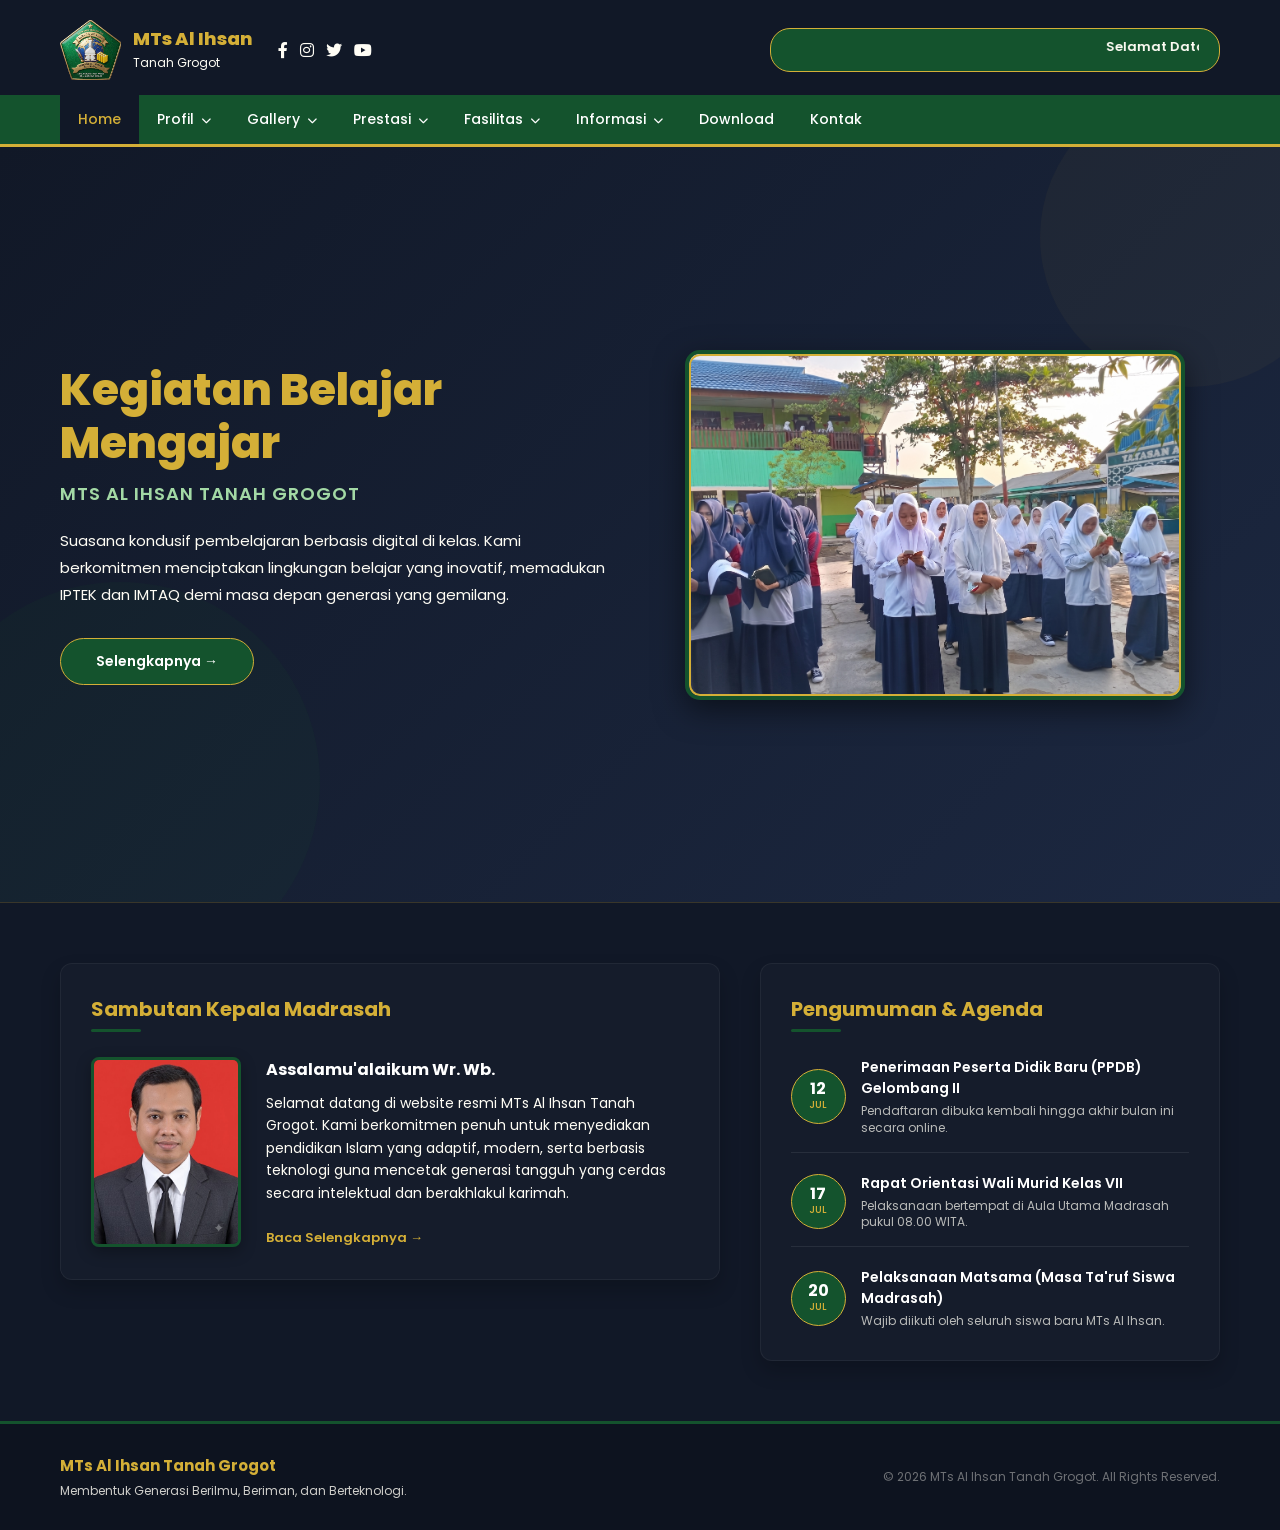
==== index.html @ 5bca53c9 "Add files via upload" ====
<!DOCTYPE html>
<html lang="id">
<head>
    <meta charset="UTF-8" />
    <meta name="viewport" content="width=device-width, initial-scale=1.0"/>
    <title>Website MTs Al Ihsan Tanah Grogot</title>
    <link rel="stylesheet" href="https://cdnjs.cloudflare.com/ajax/libs/font-awesome/6.0.0-beta3/css/all.min.css"/>
    <link href="https://fonts.googleapis.com/css2?family=Poppins:wght@400;500;600;700;800&display=swap" rel="stylesheet"/>
    <link rel="stylesheet" href="style.css">
</head>
<body>

    <nav class="navbar">
        <div class="navbar-top">
            <div class="navbar-left">
                <div class="logo-area">
                    <img src="logo.png" alt="Logo MTs Al Ihsan" class="logo-img">
                    <div class="logo-text">
                        <h2>MTs Al Ihsan<br/><span>Tanah Grogot</span></h2>
                    </div>
                </div>
                <div class="social-icons">
                    <a href="#"><i class="fab fa-facebook-f"></i></a>
                    <a href="#"><i class="fab fa-instagram"></i></a>
                    <a href="#"><i class="fab fa-twitter"></i></a>
                    <a href="#"><i class="fab fa-youtube"></i></a>
                </div>
            </div>

            <div class="running-text-container">
                <marquee scrollamount="5" behavior="scroll" direction="left">
                    Selamat Datang di Website Percobaan MTs. Al Ihsan Tanah Grogot
                </marquee>
            </div>
        </div>

        <ul class="navbar-menu">
            <li><a href="#" class="active">Home</a></li>
            <li class="dropdown">
                <a href="#">Profil <i class="fas fa-chevron-down text-xs"></i></a>
                <ul class="sub-menu">
                    <li><a href="#">Kepala Madrasah</a></li>
                    <li><a href="#">Tenaga Pendidik</a></li>
                </ul>
            </li>
            <li class="dropdown">
                <a href="#">Gallery <i class="fas fa-chevron-down text-xs"></i></a>
                <ul class="sub-menu">
                    <li><a href="#">Galeri Foto Kegiatan</a></li>
                    <li><a href="#">Galeri Video</a></li>
                </ul>
            </li>
            <li class="dropdown">
                <a href="#">Prestasi <i class="fas fa-chevron-down text-xs"></i></a>
                <ul class="sub-menu">
                    <li><a href="#">Prestasi MTs Al Ihsan</a></li>
                    <li><a href="#">Prestasi Guru MTs Al Ihsan</a></li>
                </ul>
            </li>
            <li class="dropdown">
                <a href="#">Fasilitas <i class="fas fa-chevron-down text-xs"></i></a>
                <ul class="sub-menu">
                    <li><a href="#">Sarana Infrastruktur</a></li>
                    <li><a href="#">Sarana Pembelajaran</a></li>
                </ul>
            </li>
            <li class="dropdown">
                <a href="#">Informasi <i class="fas fa-chevron-down text-xs"></i></a>
                <ul class="sub-menu">
                    <li><a href="#">Agenda</a></li>
                    <li><a href="#">Pengumuman</a></li>
                    <li><a href="#">Berita Madrasah</a></li>
                </ul>
            </li>
            <li><a href="#">Download</a></li>
            <li><a href="#">Kontak</a></li>
        </ul>
    </nav>

    <section class="hero">
        <div class="hero-content">
            <h1>Kegiatan Belajar Mengajar</h1>
            <p class="subtitle">MTs Al Ihsan Tanah Grogot</p>
            <p class="description">
                Suasana kondusif pembelajaran berbasis digital di kelas. Kami berkomitmen 
                menciptakan lingkungan belajar yang inovatif, memadukan IPTEK dan IMTAQ 
                demi masa depan generasi yang gemilang.
            </p>
            <a href="#" class="btn-more">Selengkapnya →</a>
        </div>
        
        <div class="hero-illustration">
            <div class="slider-frame">
                <img src="1.jpg" alt="Foto Kegiatan 1" class="hero-img">
            </div>
        </div>
    </section>

    <section class="main-content-wrapper">
        <div class="content-container">
            
            <div class="welcome-box">
                <h3 class="section-title">Sambutan Kepala Madrasah</h3>
                <div class="welcome-flex">
                    <div class="principal-photo-frame">
                        <img src="kepala-madrasah.jpg" alt="Foto Kepala Madrasah" class="principal-img">
                    </div>
                    <div class="welcome-text">
                        <h4>Assalamu'alaikum Wr. Wb.</h4>
                        <p>
                            Selamat datang di website resmi MTs Al Ihsan Tanah Grogot. 
                            Kami berkomitmen penuh untuk menyediakan pendidikan Islam yang adaptif, 
                            modern, serta berbasis teknologi guna mencetak generasi tangguh yang cerdas secara intelektual dan berakhlakul karimah.
                        </p>
                        <a href="#" class="btn-read-more">Baca Selengkapnya →</a>
                    </div>
                </div>
            </div>

            <div class="announcement-box">
                <h3 class="section-title">Pengumuman & Agenda</h3>
                <ul class="announcement-list">
                    <li>
                        <div class="date-badge">
                            <span class="day">12</span>
                            <span class="month">Jul</span>
                        </div>
                        <div class="announcement-info">
                            <a href="#">Penerimaan Peserta Didik Baru (PPDB) Gelombang II</a>
                            <p>Pendaftaran dibuka kembali hingga akhir bulan ini secara online.</p>
                        </div>
                    </li>
                    <li>
                        <div class="date-badge">
                            <span class="day">17</span>
                            <span class="month">Jul</span>
                        </div>
                        <div class="announcement-info">
                            <a href="#">Rapat Orientasi Wali Murid Kelas VII</a>
                            <p>Pelaksanaan bertempat di Aula Utama Madrasah pukul 08.00 WITA.</p>
                        </div>
                    </li>
                    <li>
                        <div class="date-badge">
                            <span class="day">20</span>
                            <span class="month">Jul</span>
                        </div>
                        <div class="announcement-info">
                            <a href="#">Pelaksanaan Matsama (Masa Ta'ruf Siswa Madrasah)</a>
                            <p>Wajib diikuti oleh seluruh siswa baru MTs Al Ihsan.</p>
                        </div>
                    </li>
                </ul>
            </div>

        </div>
    </section>

    <footer class="footer-section">
        <div class="footer-container">
            <div class="footer-info">
                <h4>MTs Al Ihsan Tanah Grogot</h4>
                <p>Membentuk Generasi Berilmu, Beriman, dan Berteknologi.</p>
            </div>
            <div class="footer-copy">
                <p>&copy; 2026 MTs Al Ihsan Tanah Grogot. All Rights Reserved.</p>
            </div>
        </div>
    </footer>

</body>
</html>
---- style.css ----
/* ========== RESET DASAR & PALET WARNA LAMA ========== */
* {
    margin: 0;
    padding: 0;
    box-sizing: border-box;
}

body {
    font-family: 'Poppins', sans-serif;
    background: #111827; /* Gelap utama halaman lama */
    color: #FFFDF5;      /* Warm Cream lama */
}

/* ========== NAVBAR / HEADER UTAMA ========== */
.navbar {
    background: #111827;
    padding: 20px 60px 0 60px;
    display: flex;
    flex-direction: column;
    gap: 15px;
    box-shadow: 0 4px 15px rgba(0,0,0,0.2);
    border-bottom: 3px solid #D4AF37; /* Aksen emas pembatas bawah header */
}

.navbar-top {
    display: flex;
    justify-content: space-between;
    align-items: center;
    width: 100%;
    flex-wrap: wrap;
    gap: 15px;
}

.navbar-left {
    display: flex;
    align-items: center;
    gap: 25px;
}

.logo-area {
    display: flex;
    align-items: center;
    gap: 12px;
}

.logo-img {
    height: 60px;
    width: auto;
}

.logo-text h2 {
    font-size: 18px;
    font-weight: 800;
    color: #D4AF37; /* Teks logo utama berwarna emas */
    line-height: 1.2;
}

.logo-text span {
    font-size: 12px;
    font-weight: 400;
    color: #FFFDF5;
}

.social-icons {
    display: flex;
    gap: 12px;
}

.social-icons a {
    color: #FFFDF5;
    font-size: 16px;
    transition: 0.3s ease;
}

.social-icons a:hover {
    color: #D4AF37;
}

/* ========== RUNNING TEXT ========== */
.running-text-container {
    background-color: #14532D; /* Latar belakang hijau */
    color: #FFFDF5;
    font-weight: 600;
    font-size: 13px;
    padding: 8px 20px;
    border-radius: 20px;
    border: 1px solid #D4AF37; /* Bingkai aksen emas */
    max-width: 450px;
    flex: 1;
    min-width: 280px;
}

/* ========== MENU UTAMA & DROPDOWN ========== */
.navbar-menu {
    display: flex;
    align-items: center;
    list-style: none;
    background-color: #14532D; /* Menu hijau tua dari style lama */
    margin: 0 -60px;
    padding: 0 60px;
}

.navbar-menu > li {
    position: relative;
}

.navbar-menu > li > a {
    display: block;
    padding: 14px 18px;
    text-decoration: none;
    color: #FFFFFF;
    font-weight: 500;
    font-size: 14px;
    transition: all 0.3s ease;
}

.navbar-menu > li > a:hover,
.navbar-menu > li > a.active {
    background-color: #111827; /* Hover berganti warna gelap */
    color: #D4AF37;            /* Teks menjadi emas */
}

/* Sub-Menu / Dropdown Sistem Hover */
.sub-menu {
    position: absolute;
    top: 100%;
    left: 0;
    width: 230px;
    background-color: #111827; /* Latar dropdown gelap */
    list-style: none;
    display: none;             /* Sembunyi awal */
    z-index: 999;
    box-shadow: 0 8px 16px rgba(0,0,0,0.5);
    border-top: 3px solid #D4AF37; /* Garis emas atas */
}

.sub-menu li a {
    display: block;
    padding: 12px 18px;
    color: #FFFDF5;
    text-decoration: none;
    font-size: 13px;
    border-bottom: 1px solid rgba(255, 253, 245, 0.05);
    transition: all 0.2s ease;
}

.sub-menu li a:hover {
    background-color: #14532D; /* Hijau saat ditunjuk */
    color: #FFFFFF;
    padding-left: 22px;        /* Efek geser kecil */
}

.dropdown:hover .sub-menu {
    display: block;
}

.text-xs {
    font-size: 10px;
    margin-left: 4px;
}

/* ========== HERO SECTION (GAYA BARU) ========== */
.hero {
    position: relative;
    background: linear-gradient(135deg, #111827 0%, #1c2841 100%);
    min-height: calc(100vh - 145px);
    display: flex;
    align-items: center;
    justify-content: space-between;
    padding: 40px 60px;
    overflow: hidden;
    gap: 40px;
}

.hero-content {
    max-width: 550px;
    z-index: 2;
}

.hero-content h1 {
    font-size: 44px;
    font-weight: 800;
    color: #D4AF37; /* Judul berita warna emas */
    line-height: 1.2;
    margin-bottom: 10px;
}

.hero-content .subtitle {
    font-size: 18px;
    font-weight: 600;
    color: #a3d9a5;
    margin-bottom: 20px;
    text-transform: uppercase;
    letter-spacing: 1px;
}

.hero-content .description {
    font-size: 15px;
    color: #FFFDF5;
    line-height: 1.8;
    margin-bottom: 30px;
}

/* Tombol Aksi */
.hero-content .btn-more {
    display: inline-block;
    background: #14532D; /* Tombol hijau */
    color: #fff;
    padding: 12px 35px;
    border-radius: 30px;
    text-decoration: none;
    font-weight: 600;
    font-size: 14px;
    border: 1px solid #D4AF37; /* Bingkai emas */
    transition: all 0.3s ease;
}

.hero-content .btn-more:hover {
    background: #D4AF37; /* Berubah jadi emas saat dihover */
    color: #111827;      /* Teks jadi gelap */
    transform: translateY(-2px);
}

/* Frame Foto Slider di Sebelah Kanan */
.hero-illustration {
    position: relative;
    z-index: 2;
    flex: 1;
    display: flex;
    justify-content: center;
}

.slider-frame {
    width: 100%;
    max-width: 500px;
    height: 350px;
    border-radius: 15px;
    overflow: hidden;
    border: 4px solid #14532D;
    box-shadow: 0 10px 30px rgba(0,0,0,0.5);
    position: relative;
}

.slider-frame::after {
    content: '';
    position: absolute;
    inset: 0;
    border: 2px solid #D4AF37;
    border-radius: 11px;
    pointer-events: none;
}

.hero-img {
    width: 100%;
    height: 100%;
    object-fit: cover;
}

/* Dekorasi Latar Belakang Lingkaran */
.hero::before {
    content: '';
    position: absolute;
    top: -60px;
    right: -60px;
    width: 300px;
    height: 300px;
    background: rgba(212, 175, 55, 0.04);
    border-radius: 50%;
}

.hero::after {
    content: '';
    position: absolute;
    bottom: -80px;
    left: -80px;
    width: 400px;
    height: 400px;
    background: rgba(20, 83, 45, 0.1);
    border-radius: 50%;
}

/* ========== SECTION KONTEN BAWAH ========== */
.main-content-wrapper {
    background-color: #111827;
    padding: 60px 60px;
    border-top: 1px solid rgba(212, 175, 55, 0.2);
}

.content-container {
    max-width: 1200px;
    margin: 0 auto;
    display: flex;
    gap: 40px;
    align-items: flex-start;
}

/* Pengaturan Box Utama */
.welcome-box, .announcement-box {
    background: rgba(255, 255, 255, 0.02);
    border: 1px solid rgba(255, 255, 255, 0.05);
    border-radius: 12px;
    padding: 30px;
    box-shadow: 0 10px 20px rgba(0, 0, 0, 0.2);
}

.welcome-box {
    flex: 3;
}

.announcement-box {
    flex: 2;
}

.section-title {
    font-size: 20px;
    font-weight: 700;
    color: #D4AF37;
    margin-bottom: 25px;
    position: relative;
    padding-bottom: 8px;
}

.section-title::after {
    content: '';
    position: absolute;
    bottom: 0;
    left: 0;
    width: 50px;
    height: 3px;
    background-color: #14532D;
    border-radius: 2px;
}

/* Tata Letak Sambutan */
.welcome-flex {
    display: flex;
    gap: 25px;
    align-items: flex-start;
}

.principal-photo-frame {
    width: 150px;
    height: 190px;
    border-radius: 8px;
    overflow: hidden;
    border: 3px solid #14532D;
    flex-shrink: 0;
    box-shadow: 0 5px 15px rgba(0,0,0,0.3);
}

.principal-img {
    width: 100%;
    height: 100%;
    object-fit: cover;
}

.welcome-text h4 {
    color: #FFFFFF;
    font-size: 16px;
    margin-bottom: 10px;
}

.welcome-text p {
    color: #FFFDF5;
    font-size: 14px;
    line-height: 1.6;
    margin-bottom: 20px;
}

.btn-read-more {
    display: inline-block;
    color: #D4AF37;
    text-decoration: none;
    font-size: 13px;
    font-weight: 600;
    transition: color 0.3s ease, transform 0.3s ease;
}

.btn-read-more:hover {
    color: #FFFFFF;
    transform: translateX(5px);
}

/* Tata Letak Pengumuman */
.announcement-list {
    list-style: none;
    display: flex;
    flex-direction: column;
    gap: 20px;
}

.announcement-list li {
    display: flex;
    gap: 15px;
    align-items: center;
    padding-bottom: 15px;
    border-bottom: 1px solid rgba(255, 253, 245, 0.08);
}

.announcement-list li:last-child {
    border-bottom: none;
    padding-bottom: 0;
}

/* Badge Tanggal */
.date-badge {
    background-color: #14532D;
    border: 1px solid #D4AF37;
    width: 55px;
    height: 55px;
    border-radius: 50%;
    display: flex;
    flex-direction: column;
    justify-content: center;
    align-items: center;
    flex-shrink: 0;
}

.date-badge .day {
    font-size: 16px;
    font-weight: 700;
    color: #FFFFFF;
    line-height: 1;
}

.date-badge .month {
    font-size: 10px;
    color: #D4AF37;
    text-transform: uppercase;
    font-weight: 500;
}

.announcement-info a {
    color: #FFFFFF;
    text-decoration: none;
    font-size: 14px;
    font-weight: 600;
    display: block;
    margin-bottom: 4px;
    transition: color 0.2s ease;
}

.announcement-info a:hover {
    color: #D4AF37;
}

.announcement-info p {
    color: rgba(255, 253, 245, 0.7);
    font-size: 12px;
    line-height: 1.4;
}

/* ========== FOOTER UTAMA ========== */
.footer-section {
    background-color: #0d131f;
    padding: 30px 60px;
    border-top: 3px solid #14532D;
}

.footer-container {
    max-width: 1200px;
    margin: 0 auto;
    display: flex;
    justify-content: space-between;
    align-items: center;
    flex-wrap: wrap;
    gap: 20px;
}

.footer-info h4 {
    color: #D4AF37;
    font-size: 15px;
    margin-bottom: 5px;
}

.footer-info p {
    color: #FFFDF5;
    font-size: 12px;
    opacity: 0.8;
}

.footer-copy p {
    color: rgba(255, 253, 245, 0.4);
    font-size: 12px;
}

/* ========== RESPONSIVE (MOBILE FRIENDLY) ========== */
@media (max-width: 1024px) {
    .navbar {
        padding: 20px 30px 0 30px;
    }
    .navbar-menu {
        margin: 0 -30px;
        padding: 0 30px;
    }
    .hero {
        padding: 40px 30px;
        flex-direction: column;
        text-align: center;
        gap: 30px;
    }
    .hero-content {
        max-width: 100%;
    }
    .hero-content h1 {
        font-size: 34px;
    }
    .slider-frame {
        max-width: 100%;
        height: 300px;
    }
}

@media (max-width: 992px) {
    .content-container {
        flex-direction: column;
    }
    .welcome-box, .announcement-box {
        width: 100%;
    }
}

@media (max-width: 768px) {
    .navbar-top {
        flex-direction: column;
        align-items: flex-start;
    }
    .navbar-left {
        width: 100%;
        justify-content: space-between;
    }
    .running-text-container {
        max-width: 100%;
        width: 100%;
    }
    .navbar-menu {
        flex-wrap: wrap;
        justify-content: center;
        padding: 10px;
    }
    .navbar-menu > li > a {
        padding: 8px 12px;
        font-size: 13px;
    }
    .sub-menu {
        position: static;
        width: 100%;
        box-shadow: none;
    }
    .hero-content h1 {
        font-size: 28px;
    }
}

@media (max-width: 600px) {
    .main-content-wrapper {
        padding: 40px 20px;
    }
    .welcome-flex {
        flex-direction: column;
        align-items: center;
        text-align: center;
    }
    .section-title::after {
        left: 50%;
        transform: translateX(-50%);
    }
    .footer-section {
        padding: 30px 20px;
        text-align: center;
    }
    .footer-container {
        flex-direction: column;
        gap: 15px;
    }
}
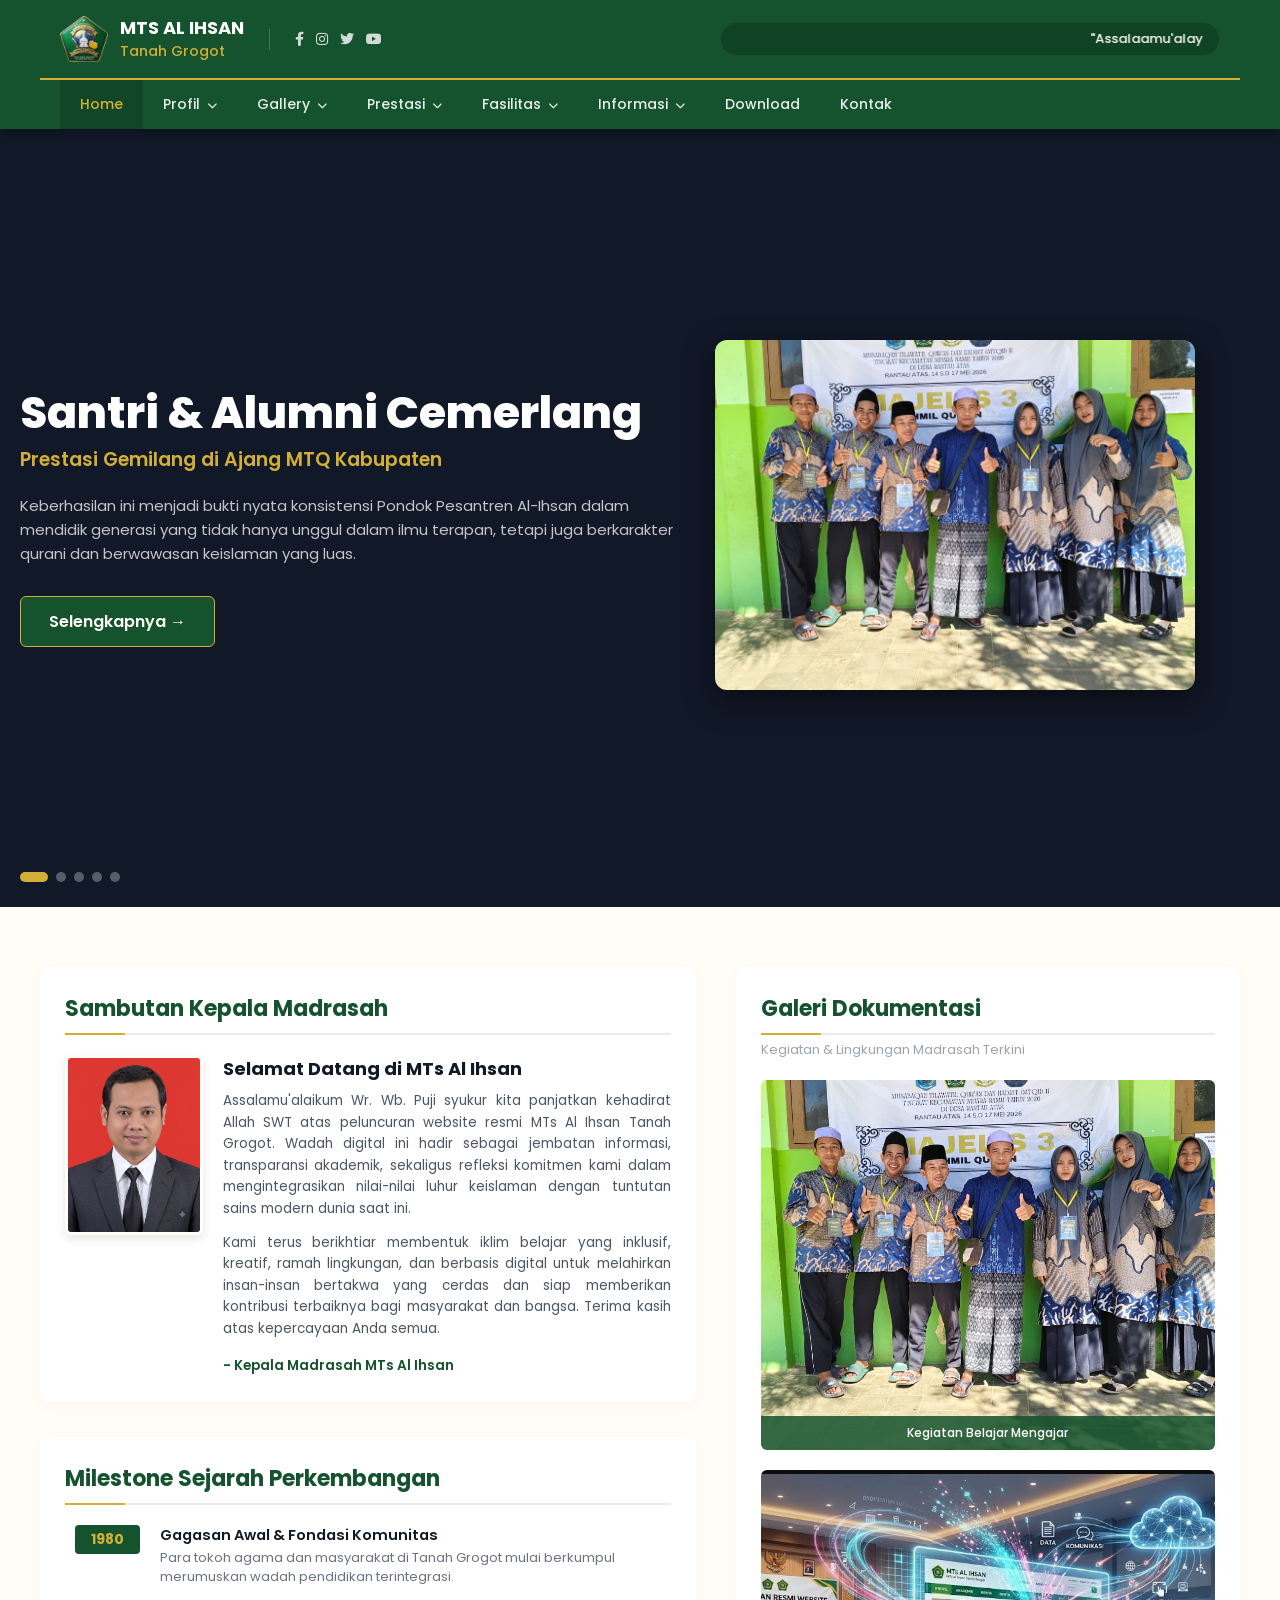
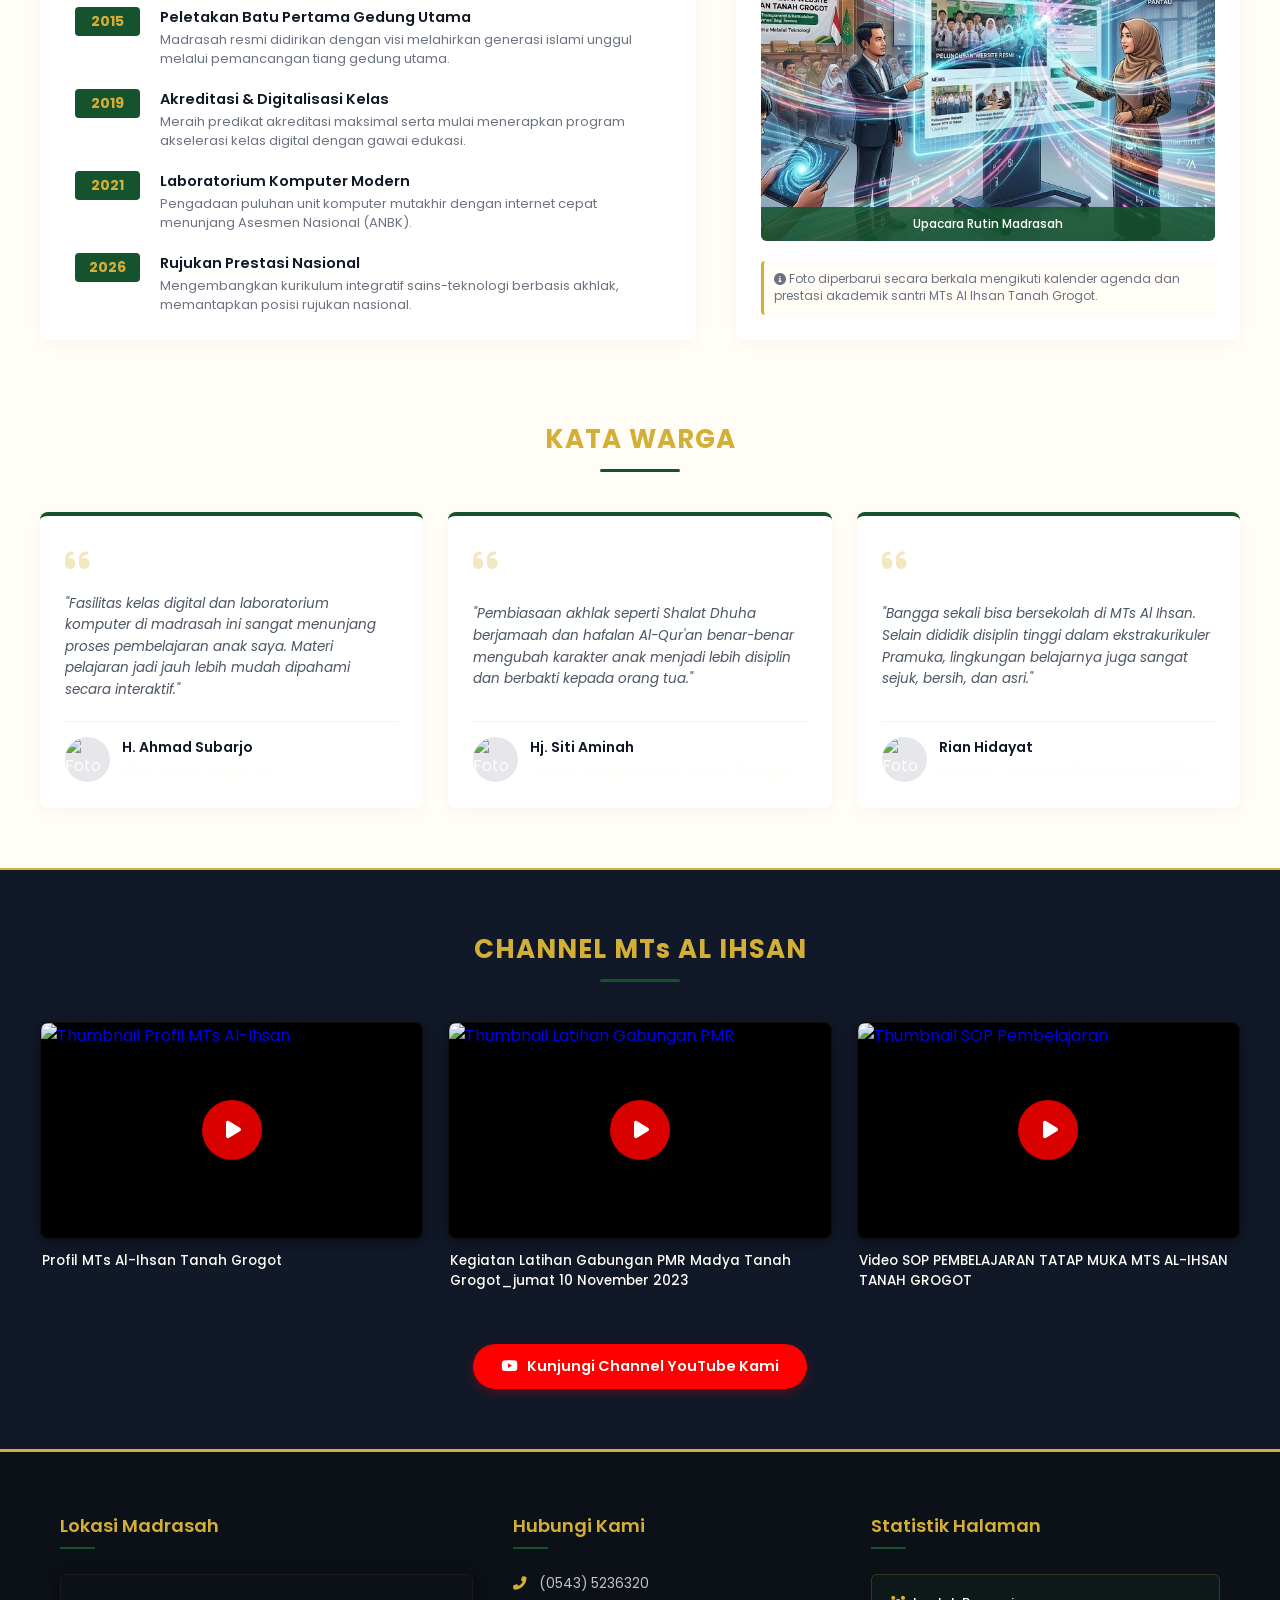
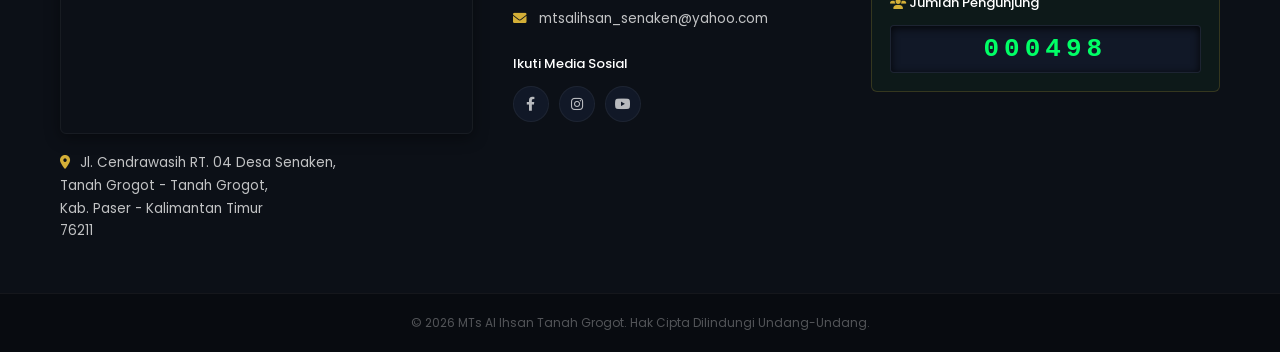
==== commit ea1adc89: "Add files via upload" ====
--- a/index.html
+++ b/index.html
@@ -29,7 +29,7 @@
 
             <div class="running-text-container">
                 <marquee scrollamount="5" behavior="scroll" direction="left">
-                    Selamat Datang di Website Percobaan MTs. Al Ihsan Tanah Grogot
+                    "Assalaamu'alaykum warahmatullaahi wabarakaatuh. Selamat datang di platform digital resmi MTs Al Ihsan Tanah Grogot. Mengusung kebersahajaan yang dinamis, kami berkomitmen menghadirkan keterbukaan informasi dan layanan pendidikan yang bermutu demi melahirkan generasi unggul yang berakhlak mulia."
                 </marquee>
             </div>
         </div>
@@ -39,8 +39,9 @@
             <li class="dropdown">
                 <a href="#">Profil <i class="fas fa-chevron-down text-xs"></i></a>
                 <ul class="sub-menu">
-                    <li><a href="#">Kepala Madrasah</a></li>
-                    <li><a href="#">Tenaga Pendidik</a></li>
+                    <li><a href="#">Profil Sekolah</a></li>
+                   <li><a href="profil-guru.html">Profil Kepala Sekolah dan Guru</a></li>
+                    <li><a href="#">Profil Tenaga Kependidikan</a></li>
                 </ul>
             </li>
             <li class="dropdown">
@@ -77,96 +78,408 @@
         </ul>
     </nav>
 
-    <section class="hero">
-        <div class="hero-content">
-            <h1>Kegiatan Belajar Mengajar</h1>
-            <p class="subtitle">MTs Al Ihsan Tanah Grogot</p>
-            <p class="description">
-                Suasana kondusif pembelajaran berbasis digital di kelas. Kami berkomitmen 
-                menciptakan lingkungan belajar yang inovatif, memadukan IPTEK dan IMTAQ 
-                demi masa depan generasi yang gemilang.
-            </p>
-            <a href="#" class="btn-more">Selengkapnya →</a>
-        </div>
-        
-        <div class="hero-illustration">
-            <div class="slider-frame">
-                <img src="1.jpg" alt="Foto Kegiatan 1" class="hero-img">
-            </div>
+    <section class="hero-slider-container">
+        <div class="slider-wrapper" id="sliderWrapper">
+            
+            <div class="slide-item">
+                <div class="hero-content">
+                    <h1>Santri & Alumni Cemerlang</h1>
+                    <p class="subtitle">Prestasi Gemilang di Ajang MTQ Kabupaten</p>
+                    <p class="description">
+                        Keberhasilan ini menjadi bukti nyata konsistensi Pondok Pesantren Al-Ihsan dalam mendidik generasi yang tidak hanya unggul dalam ilmu terapan, tetapi juga berkarakter qurani dan berwawasan keislaman yang luas.
+                    </p>
+                    <a href="news-mtq.html" class="btn-more">Selengkapnya →</a>
+                </div>
+                <div class="hero-illustration">
+                    <img src="1.jpg" alt="Kegiatan Belajar Mengajar" class="hero-img">
+                </div>
+            </div>
+
+            <div class="slide-item">
+                <div class="hero-content">
+                    <h1>Upacara Bendera Senin</h1>
+                    <p class="subtitle">MTs Al Ihsan Tanah Grogot</p>
+                    <p class="description">
+                        Menanamkan rasa nasionalisme, kedisiplinan, dan cinta tanah air sejak dini. Kegiatan rutin mingguan sebagai sarana pembentukan karakter dan integritas siswa MTs Al Ihsan.
+                    </p>
+                    <a href="#" class="btn-more">Selengkapnya →</a>
+                </div>
+                <div class="hero-illustration">
+                    <img src="2.jpg" alt="Upacara Bendera Senin" class="hero-img">
+                </div>
+            </div>
+
+            <div class="slide-item">
+                <div class="hero-content">
+                    <h1>Pembiasaan Karakter Islami</h1>
+                    <p class="subtitle">MTs Al Ihsan Tanah Grogot</p>
+                    <p class="description">
+                        Rutinitas salat dhuha berjamaah, pembacaan Asmaul Husna, dan setoran hafalan Al-Qur'an sebagai pilar utama pembentukan akhlak karimah seluruh santri madrasah.
+                    </p>
+                    <a href="#" class="btn-more">Selengkapnya →</a>
+                </div>
+                <div class="hero-illustration">
+                    <img src="3.jpg" alt="Pembiasaan Karakter Islami" class="hero-img">
+                </div>
+            </div>
+
+            <div class="slide-item">
+                <div class="hero-content">
+                    <h1>Ekstrakurikuler Pramuka</h1>
+                    <p class="subtitle">MTs Al Ihsan Tanah Grogot</p>
+                    <p class="description">
+                        Mengembangkan jiwa kepemimpinan, kemandirian, ketangkasan, dan kerja sama tim melalui gerakan kepramukaan yang aktif, kreatif, dan berprestasi di tingkat daerah.
+                    </p>
+                    <a href="#" class="btn-more">Selengkapnya →</a>
+                </div>
+                <div class="hero-illustration">
+                    <img src="4.jpg" alt="Ekstrakurikuler Pramuka" class="hero-img">
+                </div>
+            </div>
+
+            <div class="slide-item">
+                <div class="hero-content">
+                    <h1>Laboratorium Komputer</h1>
+                    <p class="subtitle">MTs Al Ihsan Tanah Grogot</p>
+                    <p class="description">
+                        Fasilitas modern unit komputer mutakhir dengan akses internet cepat guna menunjang kelancaran pelaksanaan ANBK serta pembelajaran literasi digital siswa.
+                    </p>
+                    <a href="#" class="btn-more">Selengkapnya →</a>
+                </div>
+                <div class="hero-illustration">
+                    <img src="5.jpg" alt="Laboratorium Komputer" class="hero-img">
+                </div>
+            </div>
+
+        </div>
+
+        <div class="slider-dots">
+            <div class="dot active"></div>
+            <div class="dot"></div>
+            <div class="dot"></div>
+            <div class="dot"></div>
+            <div class="dot"></div>
         </div>
     </section>
 
-    <section class="main-content-wrapper">
-        <div class="content-container">
-            
-            <div class="welcome-box">
-                <h3 class="section-title">Sambutan Kepala Madrasah</h3>
-                <div class="welcome-flex">
-                    <div class="principal-photo-frame">
-                        <img src="kepala-madrasah.jpg" alt="Foto Kepala Madrasah" class="principal-img">
-                    </div>
-                    <div class="welcome-text">
-                        <h4>Assalamu'alaikum Wr. Wb.</h4>
-                        <p>
-                            Selamat datang di website resmi MTs Al Ihsan Tanah Grogot. 
-                            Kami berkomitmen penuh untuk menyediakan pendidikan Islam yang adaptif, 
-                            modern, serta berbasis teknologi guna mencetak generasi tangguh yang cerdas secara intelektual dan berakhlakul karimah.
-                        </p>
-                        <a href="#" class="btn-read-more">Baca Selengkapnya →</a>
-                    </div>
-                </div>
-            </div>
-
-            <div class="announcement-box">
-                <h3 class="section-title">Pengumuman & Agenda</h3>
-                <ul class="announcement-list">
-                    <li>
-                        <div class="date-badge">
-                            <span class="day">12</span>
-                            <span class="month">Jul</span>
-                        </div>
-                        <div class="announcement-info">
-                            <a href="#">Penerimaan Peserta Didik Baru (PPDB) Gelombang II</a>
-                            <p>Pendaftaran dibuka kembali hingga akhir bulan ini secara online.</p>
-                        </div>
-                    </li>
-                    <li>
-                        <div class="date-badge">
-                            <span class="day">17</span>
-                            <span class="month">Jul</span>
-                        </div>
-                        <div class="announcement-info">
-                            <a href="#">Rapat Orientasi Wali Murid Kelas VII</a>
-                            <p>Pelaksanaan bertempat di Aula Utama Madrasah pukul 08.00 WITA.</p>
-                        </div>
-                    </li>
-                    <li>
-                        <div class="date-badge">
-                            <span class="day">20</span>
-                            <span class="month">Jul</span>
-                        </div>
-                        <div class="announcement-info">
-                            <a href="#">Pelaksanaan Matsama (Masa Ta'ruf Siswa Madrasah)</a>
-                            <p>Wajib diikuti oleh seluruh siswa baru MTs Al Ihsan.</p>
-                        </div>
-                    </li>
-                </ul>
+    <section class="main-content-section">
+        <div class="section-container">
+            
+            <div class="column-left-wrapper">
+                
+                <div class="welcome-box-container">
+                    <h2 class="content-title">Sambutan Kepala Madrasah</h2>
+                    <div class="welcome-flex">
+                        <img src="kepala-madrasah.jpg" alt="Foto Kepala Madrasah" class="welcome-avatar">
+                        <div class="welcome-body-text">
+                            <h3>Selamat Datang di MTs Al Ihsan</h3>
+                            <p>
+                                Assalamu'alaikum Wr. Wb. Puji syukur kita panjatkan kehadirat Allah SWT atas peluncuran website resmi MTs Al Ihsan Tanah Grogot. Wadah digital ini hadir sebagai jembatan informasi, transparansi akademik, sekaligus refleksi komitmen kami dalam mengintegrasikan nilai-nilai luhur keislaman dengan tuntutan sains modern dunia saat ini.
+                            </p>
+                            <p>
+                                Kami terus berikhtiar membentuk iklim belajar yang inklusif, kreatif, ramah lingkungan, dan berbasis digital untuk melahirkan insan-insan bertakwa yang cerdas dan siap memberikan kontribusi terbaiknya bagi masyarakat dan bangsa. Terima kasih atas kepercayaan Anda semua.
+                            </p>
+                            <span class="signature">- Kepala Madrasah MTs Al Ihsan</span>
+                        </div>
+                    </div>
+                </div>
+
+                <div class="milestone-box-container">
+                    <h2 class="content-title">Milestone Sejarah Perkembangan</h2>
+                    <div class="milestone-timeline">
+                        
+                        <div class="milestone-item">
+                            <div class="milestone-year">1980</div>
+                            <div class="milestone-desc">
+                                <h4>Gagasan Awal & Fondasi Komunitas</h4>
+                                <p>Para tokoh agama dan masyarakat di Tanah Grogot mulai berkumpul merumuskan wadah pendidikan terintegrasi.</p>
+                            </div>
+                        </div>
+
+                        <div class="milestone-item">
+                            <div class="milestone-year">2015</div>
+                            <div class="milestone-desc">
+                                <h4>Peletakan Batu Pertama Gedung Utama</h4>
+                                <p>Madrasah resmi didirikan dengan visi melahirkan generasi islami unggul melalui pemancangan tiang gedung utama.</p>
+                            </div>
+                        </div>
+
+                        <div class="milestone-item">
+                            <div class="milestone-year">2019</div>
+                            <div class="milestone-desc">
+                                <h4>Akreditasi & Digitalisasi Kelas</h4>
+                                <p>Meraih predikat akreditasi maksimal serta mulai menerapkan program akselerasi kelas digital dengan gawai edukasi.</p>
+                            </div>
+                        </div>
+
+                        <div class="milestone-item">
+                            <div class="milestone-year">2021</div>
+                            <div class="milestone-desc">
+                                <h4>Laboratorium Komputer Modern</h4>
+                                <p>Pengadaan puluhan unit komputer mutakhir dengan internet cepat menunjang Asesmen Nasional (ANBK).</p>
+                            </div>
+                        </div>
+
+                        <div class="milestone-item">
+                            <div class="milestone-year">2026</div>
+                            <div class="milestone-desc">
+                                <h4>Rujukan Prestasi Nasional</h4>
+                                <p>Mengembangkan kurikulum integratif sains-teknologi berbasis akhlak, memantapkan posisi rujukan nasional.</p>
+                            </div>
+                        </div>
+
+                    </div>
+                </div>
+
+            </div>
+
+            <div class="column-right-wrapper">
+                <div class="gallery-box-container">
+                    <h2 class="content-title">Galeri Dokumentasi</h2>
+                    <p class="gallery-subtitle">Kegiatan & Lingkungan Madrasah Terkini</p>
+                    
+                    <div class="gallery-photo-grid">
+                        <div class="gallery-card">
+                            <img src="1.jpg" alt="Dokumentasi Kegiatan Siswa 1">
+                            <div class="gallery-caption">Kegiatan Belajar Mengajar</div>
+                        </div>
+                        <div class="gallery-card">
+                            <img src="2.jpg" alt="Dokumentasi Kegiatan Siswa 2">
+                            <div class="gallery-caption">Upacara Rutin Madrasah</div>
+                        </div>
+                    </div>
+
+                    <div class="gallery-info-text">
+                        <p><i class="fas fa-info-circle"></i> Foto diperbarui secara berkala mengikuti kalender agenda dan prestasi akademik santri MTs Al Ihsan Tanah Grogot.</p>
+                    </div>
+                </div>
             </div>
 
         </div>
     </section>
 
-    <footer class="footer-section">
-        <div class="footer-container">
-            <div class="footer-info">
-                <h4>MTs Al Ihsan Tanah Grogot</h4>
-                <p>Membentuk Generasi Berilmu, Beriman, dan Berteknologi.</p>
-            </div>
-            <div class="footer-copy">
-                <p>&copy; 2026 MTs Al Ihsan Tanah Grogot. All Rights Reserved.</p>
+    <section class="kata-warga-section">
+        <div class="kata-warga-container">
+            <h2 class="warga-title">KATA WARGA</h2>
+            
+            <div class="warga-grid">
+                <div class="warga-card">
+                    <div class="quote-icon"><i class="fas fa-quote-left"></i></div>
+                    <p class="warga-text">
+                        "Fasilitas kelas digital dan laboratorium komputer di madrasah ini sangat menunjang proses pembelajaran anak saya. Materi pelajaran jadi jauh lebih mudah dipahami secara interaktif."
+                    </p>
+                    <div class="warga-profile">
+                        <img src="user1.jpg" alt="Foto Wali Murid" class="warga-avatar-img">
+                        <div class="warga-info-meta">
+                            <h4>H. Ahmad Subarjo</h4>
+                            <span>Wali Murid Kelas VIII</span>
+                        </div>
+                    </div>
+                </div>
+
+                <div class="warga-card">
+                    <div class="quote-icon"><i class="fas fa-quote-left"></i></div>
+                    <p class="warga-text">
+                        "Pembiasaan akhlak seperti Shalat Dhuha berjamaah dan hafalan Al-Qur'an benar-benar mengubah karakter anak menjadi lebih disiplin dan berbakti kepada orang tua."
+                    </p>
+                    <div class="warga-profile">
+                        <img src="user2.jpg" alt="Foto Tokoh Masyarakat" class="warga-avatar-img">
+                        <div class="warga-info-meta">
+                            <h4>Hj. Siti Aminah</h4>
+                            <span>Tokoh Masyarakat Tanah Grogot</span>
+                        </div>
+                    </div>
+                </div>
+
+                <div class="warga-card">
+                    <div class="quote-icon"><i class="fas fa-quote-left"></i></div>
+                    <p class="warga-text">
+                        "Bangga sekali bisa bersekolah di MTs Al Ihsan. Selain dididik disiplin tinggi dalam ekstrakurikuler Pramuka, lingkungan belajarnya juga sangat sejuk, bersih, dan asri."
+                    </p>
+                    <div class="warga-profile">
+                        <img src="user3.jpg" alt="Foto Alumni" class="warga-avatar-img">
+                        <div class="warga-info-meta">
+                            <h4>Rian Hidayat</h4>
+                            <span>Alumni / Ketua OSIS Periode 2024</span>
+                        </div>
+                    </div>
+                </div>
+            </div>
+        </div>
+    </section>
+
+    <section class="youtube-section">
+        <div class="youtube-container">
+            <h2 class="youtube-title">CHANNEL MTs AL IHSAN</h2>
+            
+            <div class="video-row-3col">
+                
+                <div class="video-card">
+                    <a href="https://www.youtube.com/watch?v=JT0IigsUU_0" target="_blank" class="video-thumbnail-wrapper">
+                        <img src="thumbnail1.jpg" alt="Thumbnail Profil MTs Al-Ihsan" class="video-thumb-img">
+                        <div class="play-overlay-btn"><i class="fas fa-play"></i></div>
+                    </a>
+                    <div class="video-info">
+                        <h3>Profil MTs Al-Ihsan Tanah Grogot</h3>
+                    </div>
+                </div>
+
+                <div class="video-card">
+                    <a href="https://www.youtube.com/watch?v=P1K-mRsX484" target="_blank" class="video-thumbnail-wrapper">
+                        <img src="thumbnail2.jpg" alt="Thumbnail Latihan Gabungan PMR" class="video-thumb-img">
+                        <div class="play-overlay-btn"><i class="fas fa-play"></i></div>
+                    </a>
+                    <div class="video-info">
+                        <h3>Kegiatan Latihan Gabungan PMR Madya Tanah Grogot_jumat 10 November 2023</h3>
+                    </div>
+                </div>
+
+                <div class="video-card">
+                    <a href="https://www.youtube.com/watch?v=JT0IigsUU_0" target="_blank" class="video-thumbnail-wrapper">
+                        <img src="thumbnail3.jpg" alt="Thumbnail SOP Pembelajaran" class="video-thumb-img">
+                        <div class="play-overlay-btn"><i class="fas fa-play"></i></div>
+                    </a>
+                    <div class="video-info">
+                        <h3>Video SOP PEMBELAJARAN TATAP MUKA MTS AL-IHSAN TANAH GROGOT</h3>
+                    </div>
+                </div>
+
+            </div>
+
+            <div class="youtube-btn-container">
+                <a href="https://www.youtube.com/@mtsal-ihsantanahgrogot" target="_blank" class="btn-youtube">
+                    <i class="fab fa-youtube"></i> Kunjungi Channel YouTube Kami
+                </a>
+            </div>
+        </div>
+    </section>
+
+    <footer class="main-footer">
+        <div class="footer-top-container">
+            
+            <div class="footer-column column-address">
+                <h3>Lokasi Madrasah</h3>
+                
+                <div class="google-map-wrapper">
+                    <iframe src="https://www.google.com/maps/embed?pb=!1m18!1m12!1m3!1d3988.9220964175654!2d116.2166943!3d-1.8540448!2m3!1f0!2f0!3f0!3m2!1i1024!2i768!4f13.1!3m3!1m2!1s0x2df16a7592cf1a2d%3A0xe1039870ab2c47ab!2sJl.%20Senaken%2C%20Jone%2C%20Kec.%20Tanah%20Grogot%2C%20Kabupaten%20Paser%2C%20Kalimantan%20Timur%2076251!5e0!3m2!1sid!2sid!4v1719999999999" width="100%" height="100%" style="border:0;" allowfullscreen="" loading="lazy" referrerpolicy="no-referrer-when-downgrade"></iframe>
+                </div>
+
+                <p class="address-detail">
+                    <i class="fas fa-map-marker-alt"></i> 
+                    Jl. Cendrawasih RT. 04 Desa Senaken,<br>
+                    Tanah Grogot - Tanah Grogot,<br>
+                    Kab. Paser - Kalimantan Timur<br>
+                    76211
+                </p>
+            </div>
+
+            <div class="footer-column column-contact">
+                <h3>Hubungi Kami</h3>
+                <ul class="contact-list">
+                    <li><i class="fas fa-phone-alt"></i> (0543) 5236320</li>
+                    <li><i class="fas fa-envelope"></i> mtsalihsan_senaken@yahoo.com</li>
+                </ul>
+                <div class="footer-social-box">
+                    <h4>Ikuti Media Sosial</h4>
+                    <div class="footer-social-links">
+                        <a href="#"><i class="fab fa-facebook-f"></i></a>
+                        <a href="#"><i class="fab fa-instagram"></i></a>
+                        <a href="#"><i class="fab fa-youtube"></i></a>
+                    </div>
+                </div>
+            </div>
+
+            <div class="footer-column column-visitor">
+                <h3>Statistik Halaman</h3>
+                <div class="visitor-counter-box">
+                    <h4><i class="fas fa-users"></i> Jumlah Pengunjung</h4>
+                    <div class="counter-display" id="visitorNumber">000026</div>
+                </div>
+            </div>
+
+        </div>
+
+        <div class="footer-bottom-copyright">
+            <div class="copyright-container">
+                <p>© 2026 MTs Al Ihsan Tanah Grogot. Hak Cipta Dilindungi Undang-Undang.</p>
             </div>
         </div>
     </footer>
 
+    <script>
+        const wrapper = document.getElementById('sliderWrapper');
+        const dots = document.querySelectorAll('.dot');
+        const originalSlides = document.querySelectorAll('.slide-item');
+        const totalOriginalSlides = originalSlides.length;
+
+        const firstClone = originalSlides[0].cloneNode(true);
+        wrapper.appendChild(firstClone);
+
+        let currentSlide = 0;
+        let isTransitioning = false;
+
+        function updateSlider(smooth = true) {
+            if (smooth) {
+                wrapper.style.transition = 'transform 0.8s cubic-bezier(0.4, 0, 0.2, 1)';
+            } else {
+                wrapper.style.transition = 'none';
+            }
+            
+            wrapper.style.transform = `translateX(-${currentSlide * 100}%)`;
+            
+            const activeDotIndex = currentSlide % totalOriginalSlides;
+            dots.forEach((dot, index) => {
+                dot.classList.toggle('active', index === activeDotIndex);
+            });
+        }
+
+        function nextSlide() {
+            if (isTransitioning) return;
+            currentSlide++;
+            isTransitioning = true;
+            updateSlider(true);
+        }
+
+        wrapper.addEventListener('transitionend', () => {
+            isTransitioning = false;
+            if (currentSlide === totalOriginalSlides) {
+                currentSlide = 0;
+                updateSlider(false);
+            }
+        });
+
+        let slideInterval = setInterval(nextSlide, 3500);
+
+        dots.forEach((dot, index) => {
+            dot.addEventListener('click', () => {
+                if (isTransitioning) return;
+                currentSlide = index;
+                updateSlider(true);
+                clearInterval(slideInterval);
+                slideInterval = setInterval(nextSlide, 3500);
+            });
+        });
+
+        window.addEventListener('DOMContentLoaded', () => {
+            const baseDate = new Date("2026-07-04"); 
+            const today = new Date();
+            
+            const timeDiff = today.getTime() - baseDate.getTime();
+            const daysDiff = Math.floor(timeDiff / (1000 * 3600 * 24));
+            
+            let currentCount = 26; 
+            
+            if (daysDiff > 0) {
+                for(let i = 0; i < daysDiff; i++) {
+                    const seededRandom = Math.sin(i + 1) * 10000;
+                    const dailyIncrement = Math.floor((seededRandom - Math.floor(seededRandom)) * 5) + 1; 
+                    currentCount += dailyIncrement;
+                }
+            }
+            
+            const formattedNumber = String(currentCount).padStart(6, '0');
+            document.getElementById('visitorNumber').innerText = formattedNumber;
+        });
+    </script>
 </body>
-</html>+</html>
--- a/style.css
+++ b/style.css
@@ -1,576 +1,917 @@
-/* ========== RESET DASAR & PALET WARNA LAMA ========== */
-* {
-    margin: 0;
-    padding: 0;
-    box-sizing: border-box;
-}
-
-body {
-    font-family: 'Poppins', sans-serif;
-    background: #111827; /* Gelap utama halaman lama */
-    color: #FFFDF5;      /* Warm Cream lama */
-}
-
-/* ========== NAVBAR / HEADER UTAMA ========== */
-.navbar {
-    background: #111827;
-    padding: 20px 60px 0 60px;
-    display: flex;
-    flex-direction: column;
-    gap: 15px;
-    box-shadow: 0 4px 15px rgba(0,0,0,0.2);
-    border-bottom: 3px solid #D4AF37; /* Aksen emas pembatas bawah header */
-}
-
-.navbar-top {
-    display: flex;
-    justify-content: space-between;
-    align-items: center;
-    width: 100%;
-    flex-wrap: wrap;
-    gap: 15px;
-}
-
-.navbar-left {
-    display: flex;
-    align-items: center;
-    gap: 25px;
-}
-
-.logo-area {
-    display: flex;
-    align-items: center;
-    gap: 12px;
-}
-
-.logo-img {
-    height: 60px;
-    width: auto;
-}
-
-.logo-text h2 {
-    font-size: 18px;
-    font-weight: 800;
-    color: #D4AF37; /* Teks logo utama berwarna emas */
-    line-height: 1.2;
-}
-
-.logo-text span {
-    font-size: 12px;
-    font-weight: 400;
-    color: #FFFDF5;
-}
-
-.social-icons {
-    display: flex;
-    gap: 12px;
-}
-
-.social-icons a {
-    color: #FFFDF5;
-    font-size: 16px;
-    transition: 0.3s ease;
-}
-
-.social-icons a:hover {
-    color: #D4AF37;
-}
-
-/* ========== RUNNING TEXT ========== */
-.running-text-container {
-    background-color: #14532D; /* Latar belakang hijau */
-    color: #FFFDF5;
-    font-weight: 600;
-    font-size: 13px;
-    padding: 8px 20px;
-    border-radius: 20px;
-    border: 1px solid #D4AF37; /* Bingkai aksen emas */
-    max-width: 450px;
-    flex: 1;
-    min-width: 280px;
-}
-
-/* ========== MENU UTAMA & DROPDOWN ========== */
-.navbar-menu {
-    display: flex;
-    align-items: center;
-    list-style: none;
-    background-color: #14532D; /* Menu hijau tua dari style lama */
-    margin: 0 -60px;
-    padding: 0 60px;
-}
-
-.navbar-menu > li {
-    position: relative;
-}
-
-.navbar-menu > li > a {
-    display: block;
-    padding: 14px 18px;
-    text-decoration: none;
-    color: #FFFFFF;
-    font-weight: 500;
-    font-size: 14px;
-    transition: all 0.3s ease;
-}
-
-.navbar-menu > li > a:hover,
-.navbar-menu > li > a.active {
-    background-color: #111827; /* Hover berganti warna gelap */
-    color: #D4AF37;            /* Teks menjadi emas */
-}
-
-/* Sub-Menu / Dropdown Sistem Hover */
-.sub-menu {
-    position: absolute;
-    top: 100%;
-    left: 0;
-    width: 230px;
-    background-color: #111827; /* Latar dropdown gelap */
-    list-style: none;
-    display: none;             /* Sembunyi awal */
-    z-index: 999;
-    box-shadow: 0 8px 16px rgba(0,0,0,0.5);
-    border-top: 3px solid #D4AF37; /* Garis emas atas */
-}
-
-.sub-menu li a {
-    display: block;
-    padding: 12px 18px;
-    color: #FFFDF5;
-    text-decoration: none;
-    font-size: 13px;
-    border-bottom: 1px solid rgba(255, 253, 245, 0.05);
-    transition: all 0.2s ease;
-}
-
-.sub-menu li a:hover {
-    background-color: #14532D; /* Hijau saat ditunjuk */
-    color: #FFFFFF;
-    padding-left: 22px;        /* Efek geser kecil */
-}
-
-.dropdown:hover .sub-menu {
-    display: block;
-}
-
-.text-xs {
-    font-size: 10px;
-    margin-left: 4px;
-}
-
-/* ========== HERO SECTION (GAYA BARU) ========== */
-.hero {
-    position: relative;
-    background: linear-gradient(135deg, #111827 0%, #1c2841 100%);
-    min-height: calc(100vh - 145px);
-    display: flex;
-    align-items: center;
-    justify-content: space-between;
-    padding: 40px 60px;
-    overflow: hidden;
-    gap: 40px;
-}
-
-.hero-content {
-    max-width: 550px;
-    z-index: 2;
-}
-
-.hero-content h1 {
-    font-size: 44px;
-    font-weight: 800;
-    color: #D4AF37; /* Judul berita warna emas */
-    line-height: 1.2;
-    margin-bottom: 10px;
-}
-
-.hero-content .subtitle {
-    font-size: 18px;
-    font-weight: 600;
-    color: #a3d9a5;
-    margin-bottom: 20px;
-    text-transform: uppercase;
-    letter-spacing: 1px;
-}
-
-.hero-content .description {
-    font-size: 15px;
-    color: #FFFDF5;
-    line-height: 1.8;
-    margin-bottom: 30px;
-}
-
-/* Tombol Aksi */
-.hero-content .btn-more {
-    display: inline-block;
-    background: #14532D; /* Tombol hijau */
-    color: #fff;
-    padding: 12px 35px;
-    border-radius: 30px;
-    text-decoration: none;
-    font-weight: 600;
-    font-size: 14px;
-    border: 1px solid #D4AF37; /* Bingkai emas */
-    transition: all 0.3s ease;
-}
-
-.hero-content .btn-more:hover {
-    background: #D4AF37; /* Berubah jadi emas saat dihover */
-    color: #111827;      /* Teks jadi gelap */
-    transform: translateY(-2px);
-}
-
-/* Frame Foto Slider di Sebelah Kanan */
-.hero-illustration {
-    position: relative;
-    z-index: 2;
-    flex: 1;
-    display: flex;
-    justify-content: center;
-}
-
-.slider-frame {
-    width: 100%;
-    max-width: 500px;
-    height: 350px;
-    border-radius: 15px;
-    overflow: hidden;
-    border: 4px solid #14532D;
-    box-shadow: 0 10px 30px rgba(0,0,0,0.5);
-    position: relative;
-}
-
-.slider-frame::after {
-    content: '';
-    position: absolute;
-    inset: 0;
-    border: 2px solid #D4AF37;
-    border-radius: 11px;
-    pointer-events: none;
-}
-
-.hero-img {
-    width: 100%;
-    height: 100%;
-    object-fit: cover;
-}
-
-/* Dekorasi Latar Belakang Lingkaran */
-.hero::before {
-    content: '';
-    position: absolute;
-    top: -60px;
-    right: -60px;
-    width: 300px;
-    height: 300px;
-    background: rgba(212, 175, 55, 0.04);
-    border-radius: 50%;
-}
-
-.hero::after {
-    content: '';
-    position: absolute;
-    bottom: -80px;
-    left: -80px;
-    width: 400px;
-    height: 400px;
-    background: rgba(20, 83, 45, 0.1);
-    border-radius: 50%;
-}
-
-/* ========== SECTION KONTEN BAWAH ========== */
-.main-content-wrapper {
-    background-color: #111827;
-    padding: 60px 60px;
-    border-top: 1px solid rgba(212, 175, 55, 0.2);
-}
-
-.content-container {
-    max-width: 1200px;
-    margin: 0 auto;
-    display: flex;
-    gap: 40px;
-    align-items: flex-start;
-}
-
-/* Pengaturan Box Utama */
-.welcome-box, .announcement-box {
-    background: rgba(255, 255, 255, 0.02);
-    border: 1px solid rgba(255, 255, 255, 0.05);
-    border-radius: 12px;
-    padding: 30px;
-    box-shadow: 0 10px 20px rgba(0, 0, 0, 0.2);
-}
-
-.welcome-box {
-    flex: 3;
-}
-
-.announcement-box {
-    flex: 2;
-}
-
-.section-title {
-    font-size: 20px;
-    font-weight: 700;
-    color: #D4AF37;
-    margin-bottom: 25px;
-    position: relative;
-    padding-bottom: 8px;
-}
-
-.section-title::after {
-    content: '';
-    position: absolute;
-    bottom: 0;
-    left: 0;
-    width: 50px;
-    height: 3px;
-    background-color: #14532D;
-    border-radius: 2px;
-}
-
-/* Tata Letak Sambutan */
-.welcome-flex {
-    display: flex;
-    gap: 25px;
-    align-items: flex-start;
-}
-
-.principal-photo-frame {
-    width: 150px;
-    height: 190px;
-    border-radius: 8px;
-    overflow: hidden;
-    border: 3px solid #14532D;
-    flex-shrink: 0;
-    box-shadow: 0 5px 15px rgba(0,0,0,0.3);
-}
-
-.principal-img {
-    width: 100%;
-    height: 100%;
-    object-fit: cover;
-}
-
-.welcome-text h4 {
-    color: #FFFFFF;
-    font-size: 16px;
-    margin-bottom: 10px;
-}
-
-.welcome-text p {
-    color: #FFFDF5;
-    font-size: 14px;
-    line-height: 1.6;
-    margin-bottom: 20px;
-}
-
-.btn-read-more {
-    display: inline-block;
-    color: #D4AF37;
-    text-decoration: none;
-    font-size: 13px;
-    font-weight: 600;
-    transition: color 0.3s ease, transform 0.3s ease;
-}
-
-.btn-read-more:hover {
-    color: #FFFFFF;
-    transform: translateX(5px);
-}
-
-/* Tata Letak Pengumuman */
-.announcement-list {
-    list-style: none;
-    display: flex;
-    flex-direction: column;
-    gap: 20px;
-}
-
-.announcement-list li {
-    display: flex;
-    gap: 15px;
-    align-items: center;
-    padding-bottom: 15px;
-    border-bottom: 1px solid rgba(255, 253, 245, 0.08);
-}
-
-.announcement-list li:last-child {
-    border-bottom: none;
-    padding-bottom: 0;
-}
-
-/* Badge Tanggal */
-.date-badge {
-    background-color: #14532D;
-    border: 1px solid #D4AF37;
-    width: 55px;
-    height: 55px;
-    border-radius: 50%;
-    display: flex;
-    flex-direction: column;
-    justify-content: center;
-    align-items: center;
-    flex-shrink: 0;
-}
-
-.date-badge .day {
-    font-size: 16px;
-    font-weight: 700;
-    color: #FFFFFF;
-    line-height: 1;
-}
-
-.date-badge .month {
-    font-size: 10px;
-    color: #D4AF37;
-    text-transform: uppercase;
-    font-weight: 500;
-}
-
-.announcement-info a {
-    color: #FFFFFF;
-    text-decoration: none;
-    font-size: 14px;
-    font-weight: 600;
-    display: block;
-    margin-bottom: 4px;
-    transition: color 0.2s ease;
-}
-
-.announcement-info a:hover {
-    color: #D4AF37;
-}
-
-.announcement-info p {
-    color: rgba(255, 253, 245, 0.7);
-    font-size: 12px;
-    line-height: 1.4;
-}
-
-/* ========== FOOTER UTAMA ========== */
-.footer-section {
-    background-color: #0d131f;
-    padding: 30px 60px;
-    border-top: 3px solid #14532D;
-}
-
-.footer-container {
-    max-width: 1200px;
-    margin: 0 auto;
-    display: flex;
-    justify-content: space-between;
-    align-items: center;
-    flex-wrap: wrap;
-    gap: 20px;
-}
-
-.footer-info h4 {
-    color: #D4AF37;
-    font-size: 15px;
-    margin-bottom: 5px;
-}
-
-.footer-info p {
-    color: #FFFDF5;
-    font-size: 12px;
-    opacity: 0.8;
-}
-
-.footer-copy p {
-    color: rgba(255, 253, 245, 0.4);
-    font-size: 12px;
-}
-
-/* ========== RESPONSIVE (MOBILE FRIENDLY) ========== */
-@media (max-width: 1024px) {
-    .navbar {
-        padding: 20px 30px 0 30px;
-    }
-    .navbar-menu {
-        margin: 0 -30px;
-        padding: 0 30px;
-    }
-    .hero {
-        padding: 40px 30px;
-        flex-direction: column;
-        text-align: center;
-        gap: 30px;
-    }
-    .hero-content {
-        max-width: 100%;
-    }
-    .hero-content h1 {
-        font-size: 34px;
-    }
-    .slider-frame {
-        max-width: 100%;
-        height: 300px;
-    }
-}
-
-@media (max-width: 992px) {
-    .content-container {
-        flex-direction: column;
-    }
-    .welcome-box, .announcement-box {
-        width: 100%;
-    }
-}
-
-@media (max-width: 768px) {
-    .navbar-top {
-        flex-direction: column;
-        align-items: flex-start;
-    }
-    .navbar-left {
-        width: 100%;
-        justify-content: space-between;
-    }
-    .running-text-container {
-        max-width: 100%;
-        width: 100%;
-    }
-    .navbar-menu {
-        flex-wrap: wrap;
-        justify-content: center;
-        padding: 10px;
-    }
-    .navbar-menu > li > a {
-        padding: 8px 12px;
-        font-size: 13px;
-    }
-    .sub-menu {
-        position: static;
-        width: 100%;
-        box-shadow: none;
-    }
-    .hero-content h1 {
-        font-size: 28px;
-    }
-}
-
-@media (max-width: 600px) {
-    .main-content-wrapper {
-        padding: 40px 20px;
-    }
-    .welcome-flex {
-        flex-direction: column;
-        align-items: center;
-        text-align: center;
-    }
-    .section-title::after {
-        left: 50%;
-        transform: translateX(-50%);
-    }
-    .footer-section {
-        padding: 30px 20px;
-        text-align: center;
-    }
-    .footer-container {
-        flex-direction: column;
-        gap: 15px;
-    }
-}+/* ========== RESET DASAR & PALET WARNA ========== */
+* {
+    margin: 0;
+    padding: 0;
+    box-sizing: border-box;
+    font-family: 'Poppins', sans-serif;
+}
+
+body {
+    background-color: #111827; /* Gelap Utama */
+    color: #FFFDF5;            /* Warm Cream */
+    overflow-x: hidden;
+}
+
+/* ========== NAVBAR / HEADER ========== */
+.navbar {
+    background-color: #14532D; /* Hijau Madrasah */
+    width: 100%;
+    position: relative;
+    z-index: 1000;
+    box-shadow: 0 4px 10px rgba(0,0,0,0.3);
+}
+
+.navbar-top {
+    max-width: 1200px;
+    margin: 0 auto;
+    display: flex;
+    justify-content: space-between;
+    align-items: center;
+    padding: 15px 20px;
+    border-bottom: 2px solid #D4AF37; /* Aksen Emas */
+    width: 100%;
+}
+
+.navbar-left {
+    display: flex;
+    align-items: center;
+    gap: 25px;
+}
+
+.logo-area {
+    display: flex;
+    align-items: center;
+    gap: 12px;
+}
+
+.logo-img {
+    width: 48px;
+    height: 48px;
+    object-fit: contain;
+}
+
+.logo-text h2 {
+    color: #FFFFFF;
+    font-size: 18px;
+    font-weight: 700;
+    line-height: 1.2;
+    text-transform: uppercase;
+}
+
+.logo-text h2 span {
+    color: #D4AF37;
+    font-size: 14px;
+    font-weight: 500;
+    text-transform: capitalize;
+}
+
+.social-icons {
+    display: flex;
+    gap: 12px;
+    border-left: 1px solid rgba(255,255,255,0.2);
+    padding-left: 25px;
+}
+
+.social-icons a {
+    color: rgba(255,255,255,0.8);
+    font-size: 14px;
+}
+
+.social-icons a:hover {
+    color: #D4AF37;
+}
+
+.running-text-container {
+    max-width: 500px;
+    width: 100%;
+    background-color: rgba(0, 0, 0, 0.2);
+    padding: 6px 16px;
+    border-radius: 20px;
+    border: 1px solid rgba(255,255,255,0.05);
+    overflow: hidden;
+}
+
+.running-text-container marquee {
+    color: #FFFDF5;
+    font-size: 13px;
+    font-weight: 500;
+    display: block;
+}
+
+/* Dropdown Menu */
+.navbar-menu {
+    max-width: 1200px;
+    margin: 0 auto;
+    display: flex;
+    list-style: none;
+    padding: 0 20px;
+    width: 100%;
+}
+
+.navbar-menu > li {
+    position: relative;
+}
+
+.navbar-menu > li > a {
+    display: block;
+    padding: 14px 20px;
+    color: rgba(255,255,255,0.9);
+    text-decoration: none;
+    font-size: 14px;
+    font-weight: 500;
+}
+
+.navbar-menu > li > a:hover,
+.navbar-menu > li > a.active {
+    background-color: rgba(0, 0, 0, 0.15);
+    color: #D4AF37;
+}
+
+.text-xs {
+    font-size: 10px;
+    margin-left: 4px;
+}
+
+.sub-menu {
+    position: absolute;
+    top: 100%;
+    left: 0;
+    background-color: #14532D;
+    list-style: none;
+    min-width: 220px;
+    box-shadow: 0 4px 15px rgba(0,0,0,0.2);
+    border-top: 3px solid #D4AF37;
+    opacity: 0;
+    visibility: hidden;
+    transform: translateY(10px);
+    transition: all 0.3s ease;
+    z-index: 1100;
+}
+
+.sub-menu li a {
+    display: block;
+    padding: 11px 20px;
+    color: #FFFFFF;
+    text-decoration: none;
+    font-size: 13px;
+    border-bottom: 1px solid rgba(255,255,255,0.05);
+}
+
+.sub-menu li a:hover {
+    background-color: rgba(0,0,0,0.2);
+    color: #D4AF37;
+}
+
+.dropdown:hover .sub-menu {
+    opacity: 1;
+    visibility: visible;
+    transform: translateY(0);
+}
+
+/* ========== HERO SLIDER (INFINITE LOOP READY) ========== */
+.hero-slider-container {
+    width: 100%;
+    overflow: hidden;
+    position: relative;
+    background-color: #111827;
+    min-height: calc(100vh - 122px); 
+    display: flex;
+    align-items: center;
+}
+
+.slider-wrapper {
+    display: flex;
+    width: 100%;
+    height: 100%;
+    /* Transisi dikontrol lewat JavaScript dengan bezier curve yang lebih smooth */
+    transition: transform 0.8s cubic-bezier(0.4, 0, 0.2, 1);
+}
+
+.slide-item {
+    min-width: 100%;
+    width: 100%;
+    display: grid;
+    grid-template-columns: 1.2fr 1fr;
+    align-items: center;
+    padding: 40px 20px;
+    max-width: 1200px;
+    margin: 0 auto;
+    gap: 40px;
+}
+
+.hero-content h1 {
+    font-size: 44px;
+    font-weight: 800;
+    color: #FFFFFF;
+    line-height: 1.1;
+    margin-bottom: 8px;
+}
+
+.hero-content .subtitle {
+    color: #D4AF37;
+    font-size: 19px;
+    font-weight: 600;
+    margin-bottom: 20px;
+}
+
+.hero-content .description {
+    color: rgba(255, 255, 255, 0.75);
+    font-size: 15px;
+    line-height: 1.6;
+    margin-bottom: 30px;
+}
+
+.btn-more {
+    display: inline-block;
+    background-color: #14532D;
+    color: #FFFDF5;
+    text-decoration: none;
+    padding: 12px 28px;
+    border-radius: 6px;
+    font-weight: 600;
+    border: 1px solid #D4AF37;
+}
+
+.btn-more:hover {
+    background-color: #D4AF37;
+    color: #111827;
+}
+
+.hero-img {
+    width: 100%;
+    max-width: 480px;
+    height: 350px;
+    object-fit: cover;
+    border-radius: 12px;
+    box-shadow: 0 10px 30px rgba(0,0,0,0.5);
+}
+
+.slider-dots {
+    position: absolute;
+    bottom: 25px;
+    left: 20px;
+    display: flex;
+    gap: 8px;
+    z-index: 10;
+}
+
+.dot {
+    width: 10px;
+    height: 10px;
+    border-radius: 5px;
+    background-color: rgba(255,255,255,0.3);
+    cursor: pointer;
+    transition: all 0.3s ease;
+}
+
+.dot.active {
+    width: 28px;
+    background-color: #D4AF37;
+}
+
+/* ========== TATA LETAK STRUKTUR KOLOM SEJAJAR ========== */
+.main-content-section {
+    background-color: #FFFDF5; 
+    padding: 60px 20px;
+    width: 100%;
+}
+
+.section-container {
+    max-width: 1200px;
+    margin: 0 auto;
+    display: grid;
+    grid-template-columns: 1.3fr 1fr; 
+    gap: 40px;
+    align-items: stretch;
+}
+
+.column-left-wrapper {
+    display: flex;
+    flex-direction: column;
+    gap: 35px; 
+}
+
+.column-right-wrapper {
+    display: flex;
+    width: 100%;
+}
+
+.content-title {
+    font-size: 22px;
+    font-weight: 700;
+    color: #14532D;
+    margin-bottom: 20px;
+    position: relative;
+    padding-bottom: 8px;
+    border-bottom: 2px solid rgba(20, 83, 45, 0.1);
+}
+
+.content-title::after {
+    content: '';
+    position: absolute;
+    bottom: -2px;
+    left: 0;
+    width: 60px;
+    height: 2px;
+    background-color: #D4AF37;
+}
+
+/* Sambutan */
+.welcome-box-container {
+    background-color: #FFFFFF;
+    padding: 25px;
+    border-radius: 8px;
+    box-shadow: 0 4px 15px rgba(0,0,0,0.03);
+}
+
+.welcome-flex {
+    display: flex;
+    gap: 20px;
+}
+
+.welcome-avatar {
+    width: 140px;
+    height: 180px;
+    object-fit: cover;
+    border-radius: 6px;
+    border: 3px solid #FFFDF5;
+    box-shadow: 0 4px 10px rgba(0,0,0,0.1);
+}
+
+.welcome-body-text h3 {
+    font-size: 18px;
+    color: #111827;
+    margin-bottom: 8px;
+}
+
+.welcome-body-text p {
+    font-size: 13.5px;
+    color: #4b5563;
+    line-height: 1.6;
+    margin-bottom: 12px;
+    text-align: justify;
+}
+
+.signature {
+    font-weight: 600;
+    color: #14532D;
+    font-size: 13.5px;
+}
+
+/* Milestone Sejarah */
+.milestone-box-container {
+    background-color: #FFFFFF;
+    padding: 25px;
+    border-radius: 8px;
+    box-shadow: 0 4px 15px rgba(0,0,0,0.03);
+}
+
+.milestone-timeline {
+    display: flex;
+    flex-direction: column;
+    gap: 20px;
+    padding-left: 10px;
+}
+
+.milestone-item {
+    display: flex;
+    gap: 20px;
+}
+
+.milestone-year {
+    background-color: #14532D;
+    color: #D4AF37;
+    font-weight: 700;
+    font-size: 14px;
+    padding: 4px 12px;
+    border-radius: 4px;
+    height: max-content;
+    min-width: 65px;
+    text-align: center;
+}
+
+.milestone-desc h4 {
+    font-size: 14.5px;
+    color: #111827;
+    font-weight: 600;
+    margin-bottom: 2px;
+}
+
+.milestone-desc p {
+    font-size: 13px;
+    color: #6b7280;
+    line-height: 1.5;
+}
+
+/* Kotak Galery */
+.gallery-box-container {
+    background-color: #FFFFFF;
+    padding: 25px;
+    border-radius: 8px;
+    box-shadow: 0 4px 15px rgba(0,0,0,0.03);
+    width: 100%;
+    display: flex;
+    flex-direction: column;
+}
+
+.gallery-subtitle {
+    font-size: 13px;
+    color: #9ca3af;
+    margin-top: -15px;
+    margin-bottom: 20px;
+}
+
+.gallery-photo-grid {
+    display: flex;
+    flex-direction: column;
+    gap: 20px;
+    flex: 1;
+}
+
+.gallery-card {
+    position: relative;
+    border-radius: 6px;
+    overflow: hidden;
+    flex: 1;
+    min-height: 180px;
+}
+
+.gallery-card img {
+    width: 100%;
+    height: 100%;
+    object-fit: cover;
+}
+
+.gallery-caption {
+    position: absolute;
+    bottom: 0;
+    left: 0;
+    width: 100%;
+    background: rgba(20, 83, 45, 0.85);
+    color: #FFFFFF;
+    font-size: 12px;
+    padding: 8px;
+    text-align: center;
+    font-weight: 500;
+}
+
+.gallery-info-text {
+    margin-top: 20px;
+    background-color: #FFFDF5;
+    padding: 10px;
+    border-radius: 4px;
+    border-left: 3px solid #D4AF37;
+}
+
+.gallery-info-text p {
+    font-size: 12px;
+    color: #6b7280;
+    line-height: 1.4;
+}
+
+/* ========== SECTION: KATA WARGA ========== */
+.kata-warga-section {
+    background-color: #FFFDF5; 
+    padding: 20px 20px 60px 20px;
+    width: 100%;
+}
+
+.kata-warga-container {
+    max-width: 1200px;
+    margin: 0 auto;
+}
+
+.warga-title {
+    font-size: 26px;
+    font-weight: 700;
+    color: #D4AF37; 
+    text-align: center;
+    margin-bottom: 40px;
+    letter-spacing: 1px;
+}
+
+.warga-title::after {
+    content: '';
+    display: block;
+    width: 80px;
+    height: 3px;
+    background-color: #14532D; 
+    margin: 10px auto 0 auto;
+    border-radius: 2px;
+}
+
+.warga-grid {
+    display: grid;
+    grid-template-columns: 1fr 1fr 1fr; 
+    gap: 25px;
+    width: 100%;
+}
+
+.warga-card {
+    background-color: #FFFFFF;
+    border-radius: 8px;
+    padding: 25px;
+    box-shadow: 0 4px 15px rgba(0,0,0,0.03);
+    border-top: 4px solid #14532D;
+    display: flex;
+    flex-direction: column;
+    justify-content: space-between;
+    transition: transform 0.3s ease;
+}
+
+.warga-card:hover {
+    transform: translateY(-3px);
+    box-shadow: 0 6px 20px rgba(0,0,0,0.06);
+}
+
+.quote-icon {
+    color: rgba(212, 175, 55, 0.3); 
+    font-size: 28px;
+    margin-bottom: 10px;
+}
+
+.warga-text {
+    font-size: 13.5px;
+    color: #4b5563;
+    line-height: 1.6;
+    font-style: italic;
+    margin-bottom: 20px;
+}
+
+.warga-profile {
+    display: flex;
+    align-items: center;
+    gap: 12px;
+    border-top: 1px solid rgba(0,0,0,0.05);
+    padding-top: 15px;
+}
+
+.warga-avatar-img {
+    width: 45px;
+    height: 45px;
+    border-radius: 50%;
+    object-fit: cover;
+    background-color: #e5e7eb;
+}
+
+.warga-info-meta h4 {
+    font-size: 14px;
+    font-weight: 600;
+    color: #111827;
+}
+
+.warga-info Meta span {
+    font-size: 12px;
+    color: #9ca3af;
+}
+
+/* ========== SECTION YOUTUBE CHANNEL ========== */
+.youtube-section {
+    background-color: #111827; 
+    padding: 60px 20px;
+    width: 100%;
+    border-top: 2px solid #D4AF37;
+}
+
+.youtube-container {
+    max-width: 1200px;
+    margin: 0 auto;
+}
+
+.youtube-title {
+    font-size: 26px;
+    font-weight: 700;
+    color: #D4AF37;
+    text-align: center;
+    margin-bottom: 40px;
+    letter-spacing: 1px;
+}
+
+.youtube-title::after {
+    content: '';
+    display: block;
+    width: 80px;
+    height: 3px;
+    background-color: #14532D; 
+    margin: 10px auto 0 auto;
+    border-radius: 2px;
+}
+
+.video-row-3col {
+    display: grid;
+    grid-template-columns: 1fr 1fr 1fr; 
+    gap: 25px;
+    width: 100%;
+}
+
+.video-card {
+    width: 100%;
+}
+
+.video-thumbnail-wrapper {
+    position: relative;
+    display: block;
+    width: 100%;
+    padding-bottom: 56.25%; 
+    height: 0;
+    overflow: hidden;
+    border-radius: 8px;
+    box-shadow: 0 4px 15px rgba(0, 0, 0, 0.4);
+    border: 1px solid rgba(255, 255, 255, 0.05);
+    background-color: #000;
+}
+
+.video-thumb-img {
+    position: absolute;
+    top: 0;
+    left: 0;
+    width: 100%;
+    height: 100%;
+    object-fit: cover;
+    transition: transform 0.4s ease, filter 0.3s ease;
+}
+
+.play-overlay-btn {
+    position: absolute;
+    top: 50%;
+    left: 50%;
+    transform: translate(-50%, -50%);
+    width: 60px;
+    height: 60px;
+    background-color: rgba(255, 0, 0, 0.85); 
+    color: #FFFFFF;
+    border-radius: 50%;
+    display: flex;
+    justify-content: center;
+    align-items: center;
+    font-size: 20px;
+    padding-left: 4px; 
+    box-shadow: 0 4px 15px rgba(0,0,0,0.4);
+    transition: all 0.3s ease;
+    z-index: 5;
+}
+
+.video-thumbnail-wrapper:hover .video-thumb-img {
+    transform: scale(1.05);
+    filter: brightness(0.8);
+}
+
+.video-thumbnail-wrapper:hover .play-overlay-btn {
+    background-color: #ff0000;
+    transform: translate(-50%, -50%) scale(1.1);
+}
+
+.video-info {
+    padding: 12px 2px;
+}
+
+.video-info h3 {
+    font-size: 13.5px;
+    font-weight: 500;
+    color: #FFFDF5;
+    line-height: 1.5;
+}
+
+.youtube-btn-container {
+    text-align: center;
+    margin-top: 40px;
+}
+
+.btn-youtube {
+    display: inline-flex;
+    align-items: center;
+    gap: 10px;
+    background-color: #ff0000;
+    color: #FFFFFF;
+    text-decoration: none;
+    padding: 12px 28px;
+    font-weight: 600;
+    font-size: 14.5px;
+    border-radius: 30px;
+    box-shadow: 0 4px 10px rgba(255, 0, 0, 0.25);
+    transition: all 0.3s ease;
+}
+
+.btn-youtube:hover {
+    background-color: #cc0000;
+    transform: translateY(-2px);
+}
+
+/* ========== MODIFIKASI FOOTER UTAMA ========== */
+.main-footer {
+    background-color: #0c1017; 
+    width: 100%;
+    padding: 60px 0 0 0;
+    border-top: 3px solid #D4AF37; 
+}
+
+.footer-top-container {
+    max-width: 1200px;
+    margin: 0 auto;
+    display: grid;
+    grid-template-columns: 1.3fr 1fr 1.1fr; 
+    gap: 40px;
+    padding: 0 20px 50px 20px;
+}
+
+.footer-column h3 {
+    color: #D4AF37; 
+    font-size: 18px;
+    font-weight: 600;
+    margin-bottom: 25px;
+    position: relative;
+}
+
+.footer-column h3::after {
+    content: '';
+    display: block;
+    width: 35px;
+    height: 2px;
+    background-color: #14532D;
+    margin-top: 8px;
+}
+
+/* Area Peta Google Maps */
+.google-map-wrapper {
+    width: 100%;
+    height: 160px;
+    border-radius: 6px;
+    overflow: hidden;
+    box-shadow: 0 4px 15px rgba(0, 0, 0, 0.4);
+    border: 1px solid rgba(255, 255, 255, 0.05);
+    margin-bottom: 18px;
+}
+
+.address-detail {
+    font-size: 13.5px;
+    color: rgba(255, 255, 255, 0.75);
+    line-height: 1.7;
+}
+
+.address-detail i {
+    color: #D4AF37;
+    margin-right: 6px;
+}
+
+/* Kolom Tengah (Hubungi Kami) */
+.contact-list {
+    list-style: none;
+}
+
+.contact-list li {
+    font-size: 13.5px;
+    color: rgba(255, 255, 255, 0.75);
+    margin-bottom: 15px;
+    display: flex;
+    align-items: center;
+    gap: 10px;
+}
+
+.contact-list li i {
+    color: #D4AF37;
+    width: 16px;
+}
+
+.footer-social-box {
+    margin-top: 25px;
+}
+
+.footer-social-box h4 {
+    font-size: 13px;
+    color: #FFFFFF;
+    font-weight: 500;
+    margin-bottom: 12px;
+}
+
+.footer-social-links {
+    display: flex;
+    gap: 10px;
+}
+
+.footer-social-links a {
+    width: 36px;
+    height: 36px;
+    background-color: #111827;
+    color: rgba(255, 255, 255, 0.7);
+    border-radius: 50%;
+    display: flex;
+    justify-content: center;
+    align-items: center;
+    text-decoration: none;
+    font-size: 14px;
+    transition: all 0.3s ease;
+    border: 1px solid rgba(255, 255, 255, 0.05);
+}
+
+.footer-social-links a:hover {
+    background-color: #14532D;
+    color: #D4AF37;
+    border-color: #D4AF37;
+    transform: translateY(-2px);
+}
+
+/* Kolom Kanan Atas (Box Pengunjung) */
+.visitor-counter-box {
+    background-color: rgba(20, 83, 45, 0.15); 
+    padding: 18px;
+    border-radius: 6px;
+    border: 1px solid rgba(212, 175, 55, 0.2);
+    width: 100%;
+}
+
+.visitor-counter-box h4 {
+    font-size: 13px;
+    color: #FFFFFF;
+    font-weight: 500;
+    margin-bottom: 12px;
+}
+
+.visitor-counter-box h4 i {
+    color: #D4AF37;
+}
+
+.counter-display {
+    background-color: #111827;
+    color: #00ff66; 
+    font-family: 'Courier New', Courier, monospace; 
+    font-size: 26px;
+    font-weight: 700;
+    letter-spacing: 5px;
+    padding: 8px 14px;
+    border-radius: 4px;
+    text-align: center;
+    border: 1px solid rgba(255, 255, 255, 0.05);
+    box-shadow: inset 0 2px 8px rgba(0,0,0,0.8);
+}
+
+/* Baris Hak Cipta Paling Bawah */
+.footer-bottom-copyright {
+    background-color: #080b10;
+    padding: 20px 0;
+    border-top: 1px solid rgba(255, 255, 255, 0.05);
+    width: 100%;
+}
+
+.copyright-container {
+    max-width: 1200px;
+    margin: 0 auto;
+    text-align: center;
+    padding: 0 20px;
+}
+
+.copyright-container p {
+    font-size: 12px;
+    color: rgba(255, 255, 255, 0.3);
+}
+
+/* ========== RESPONSIVITAS MOBILE ========== */
+@media (max-width: 768px) {
+    .navbar-top {
+        flex-direction: column;
+        gap: 15px;
+    }
+    .running-text-container {
+        max-width: 100%;
+    }
+    .navbar-menu {
+        flex-wrap: wrap;
+        justify-content: center;
+    }
+    .hero-slider-container {
+        min-height: auto; 
+    }
+    .slide-item {
+        grid-template-columns: 1fr;
+        padding: 40px 20px;
+    }
+    .hero-content h1 {
+        font-size: 28px;
+    }
+    .hero-img {
+        height: 240px;
+    }
+    .section-container {
+        grid-template-columns: 1fr;
+    }
+    .welcome-flex {
+        flex-direction: column;
+    }
+    .welcome-avatar {
+        width: 100%;
+        height: 200px;
+    }
+    .warga-grid {
+        grid-template-columns: 1fr;
+        gap: 20px;
+    }
+    .video-row-3col {
+        grid-template-columns: 1fr;
+        gap: 20px;
+    }
+    .footer-top-container {
+        grid-template-columns: 1fr;
+        gap: 35px;
+        padding-bottom: 40px;
+    }
+}
+*/
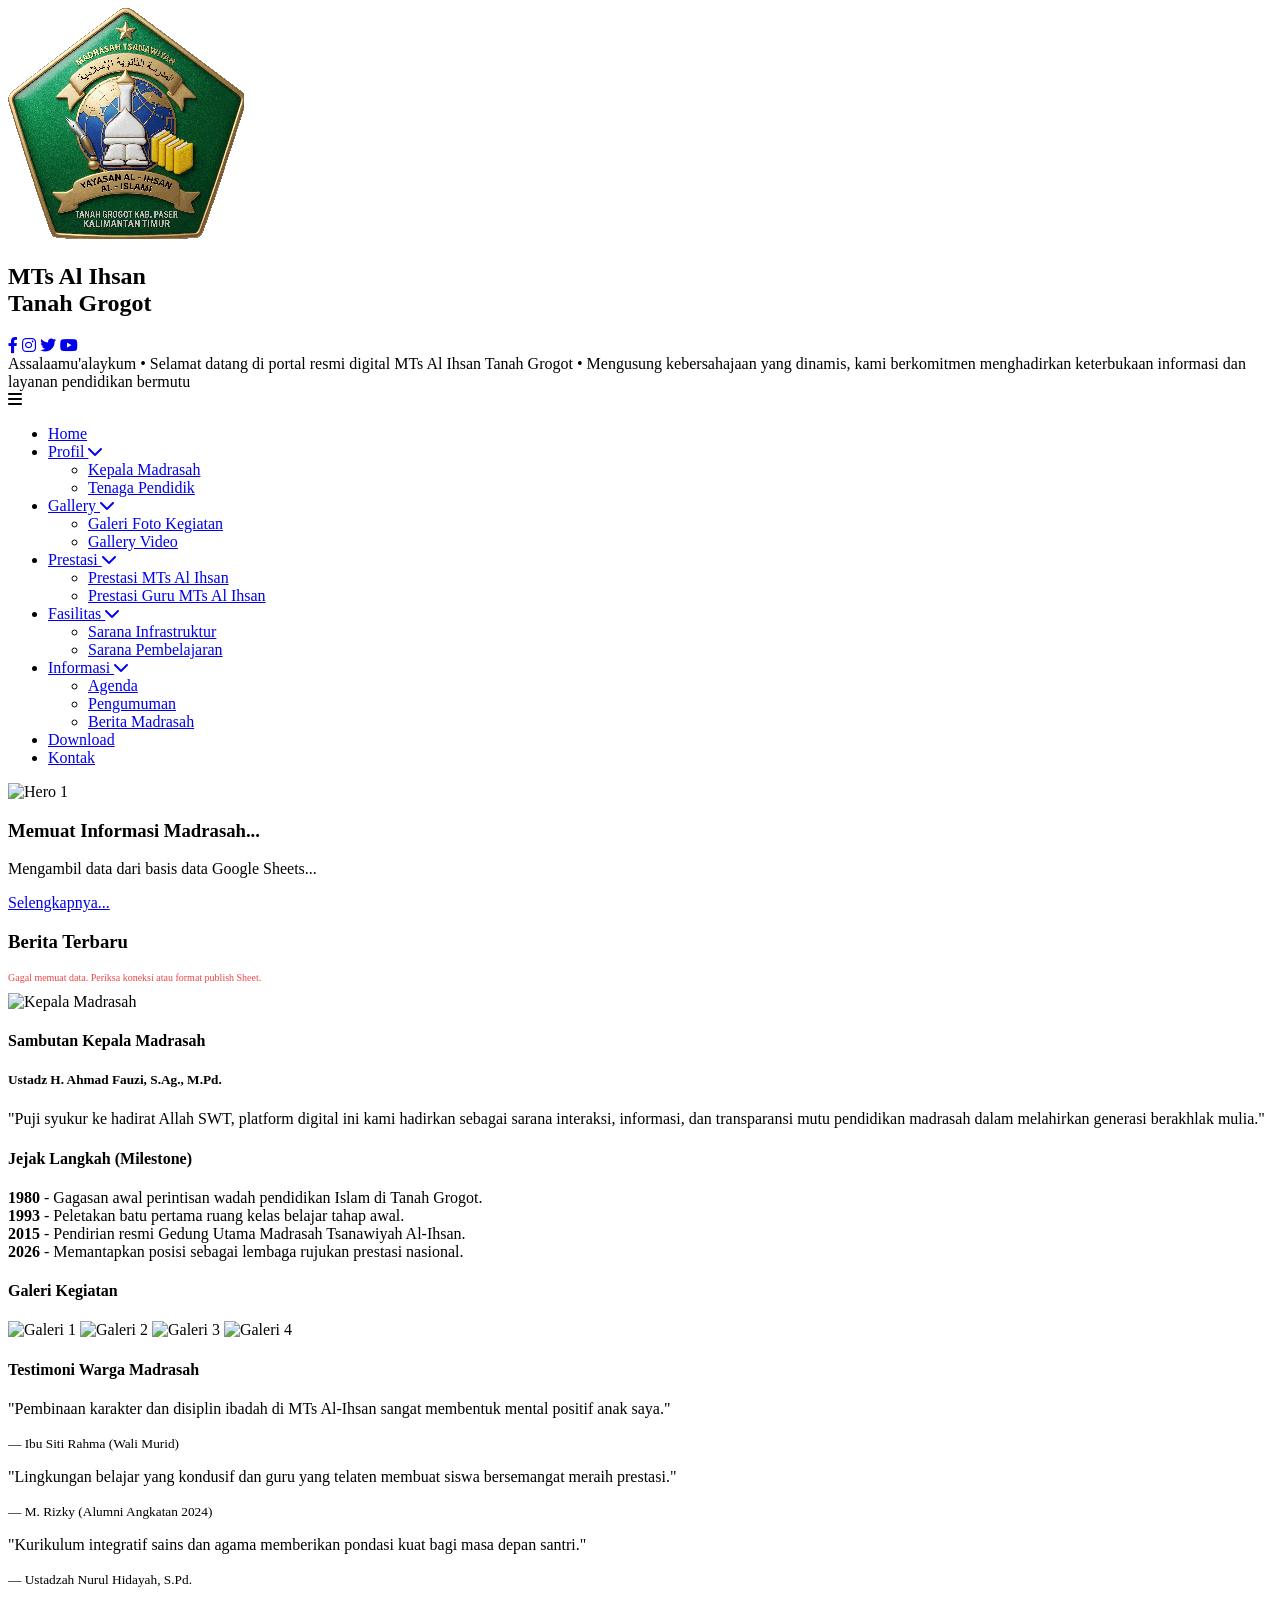
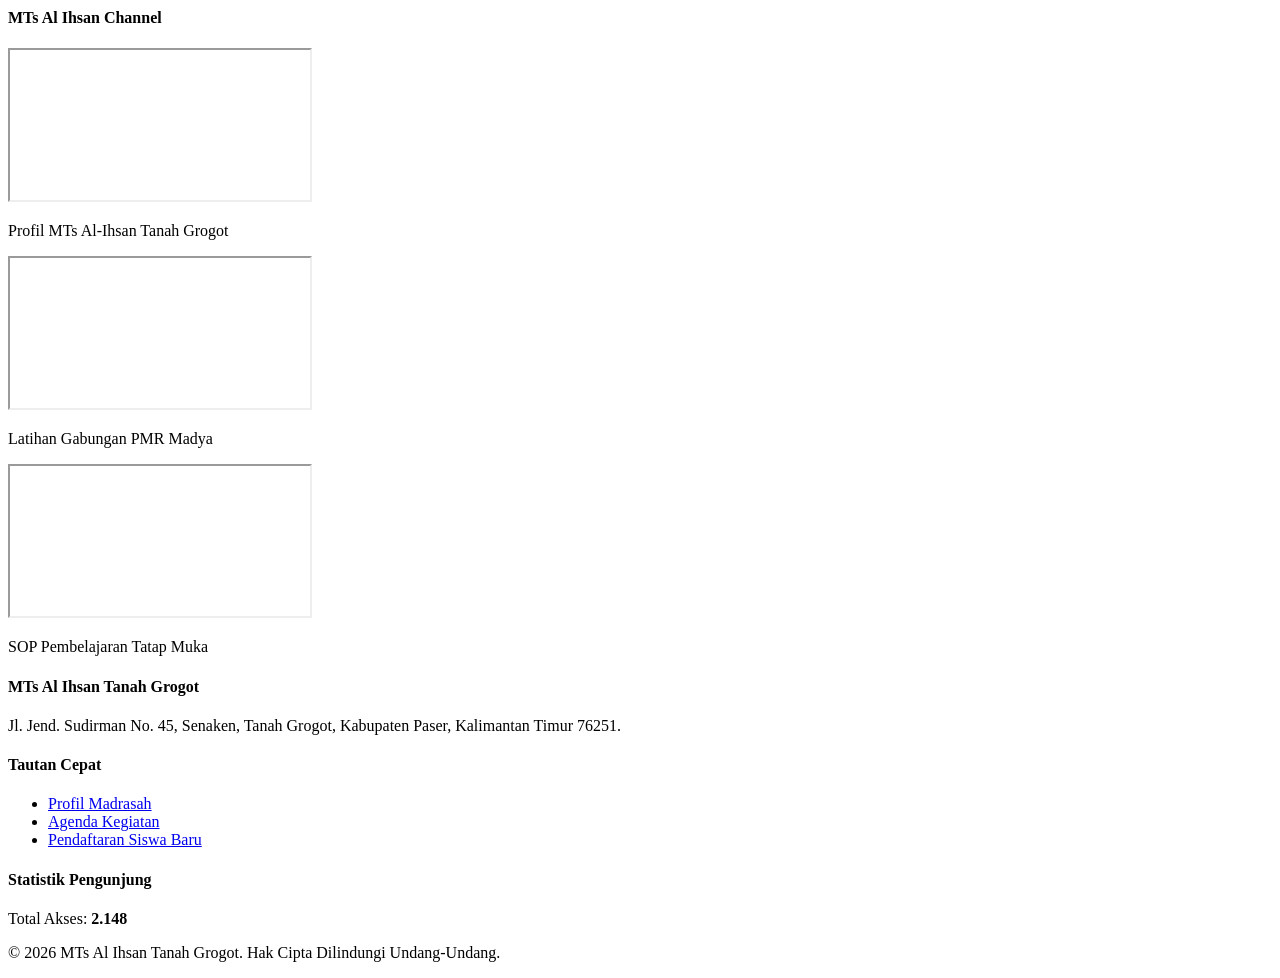
==== commit 8c996831: "Update and rename dbd.html to index.html" ====
--- a/index.html
+++ b/index.html
@@ -1,11 +1,11 @@
 <!DOCTYPE html>
 <html lang="id">
 <head>
-    <meta charset="UTF-8" />
-    <meta name="viewport" content="width=device-width, initial-scale=1.0"/>
-    <title>Website MTs Al Ihsan Tanah Grogot</title>
-    <link rel="stylesheet" href="https://cdnjs.cloudflare.com/ajax/libs/font-awesome/6.0.0-beta3/css/all.min.css"/>
-    <link href="https://fonts.googleapis.com/css2?family=Poppins:wght@400;500;600;700;800&display=swap" rel="stylesheet"/>
+    <meta charset="UTF-8">
+    <meta name="viewport" content="width=device-width, initial-scale=1.0">
+    <title>Website Resmi MTs Al Ihsan Tanah Grogot</title>
+    <link rel="stylesheet" href="https://cdnjs.cloudflare.com/ajax/libs/font-awesome/6.0.0-beta3/css/all.min.css">
+    <link href="https://fonts.googleapis.com/css2?family=Poppins:wght@400;500;600;700;800&display=swap" rel="stylesheet">
     <link rel="stylesheet" href="style.css">
 </head>
 <body>
@@ -16,7 +16,7 @@
                 <div class="logo-area">
                     <img src="logo.png" alt="Logo MTs Al Ihsan" class="logo-img">
                     <div class="logo-text">
-                        <h2>MTs Al Ihsan<br/><span>Tanah Grogot</span></h2>
+                        <h2>MTs Al Ihsan<br><span>Tanah Grogot</span></h2>
                     </div>
                 </div>
                 <div class="social-icons">
@@ -27,459 +27,283 @@
                 </div>
             </div>
 
-            <div class="running-text-container">
-                <marquee scrollamount="5" behavior="scroll" direction="left">
-                    "Assalaamu'alaykum warahmatullaahi wabarakaatuh. Selamat datang di platform digital resmi MTs Al Ihsan Tanah Grogot. Mengusung kebersahajaan yang dinamis, kami berkomitmen menghadirkan keterbukaan informasi dan layanan pendidikan yang bermutu demi melahirkan generasi unggul yang berakhlak mulia."
-                </marquee>
-            </div>
-        </div>
-
-        <ul class="navbar-menu">
-            <li><a href="#" class="active">Home</a></li>
-            <li class="dropdown">
-                <a href="#">Profil <i class="fas fa-chevron-down text-xs"></i></a>
-                <ul class="sub-menu">
-                    <li><a href="#">Profil Sekolah</a></li>
-                   <li><a href="profil-guru.html">Profil Kepala Sekolah dan Guru</a></li>
-                    <li><a href="#">Profil Tenaga Kependidikan</a></li>
+            <div class="nav-right-side">
+                <div class="running-text-container">
+                    <div class="running-text">
+                        <span>Assalaamu'alaykum • Selamat datang di portal resmi digital MTs Al Ihsan Tanah Grogot • Mengusung kebersahajaan yang dinamis, kami berkomitmen menghadirkan keterbukaan informasi dan layanan pendidikan bermutu</span>
+                    </div>
+                </div>
+
+                <div class="menu-toggle" id="mobile-menu">
+                    <i class="fas fa-bars"></i>
+                </div>
+
+                <ul class="nav-menu" id="navMenuWrapper">
+                    <li><a href="index.html" class="active">Home</a></li>
+                    <li class="dropdown">
+                        <a href="#">Profil <i class="fas fa-chevron-down"></i></a>
+                        <ul class="dropdown-menu">
+                            <li><a href="#">Kepala Madrasah</a></li>
+                            <li><a href="#">Tenaga Pendidik</a></li>
+                        </ul>
+                    </li>
+                    <li class="dropdown">
+                        <a href="#">Gallery <i class="fas fa-chevron-down"></i></a>
+                        <ul class="dropdown-menu">
+                            <li><a href="#">Galeri Foto Kegiatan</a></li>
+                            <li><a href="#">Gallery Video</a></li>
+                        </ul>
+                    </li>
+                    <li class="dropdown">
+                        <a href="#">Prestasi <i class="fas fa-chevron-down"></i></a>
+                        <ul class="dropdown-menu">
+                            <li><a href="#">Prestasi MTs Al Ihsan</a></li>
+                            <li><a href="#">Prestasi Guru MTs Al Ihsan</a></li>
+                        </ul>
+                    </li>
+                    <li class="dropdown">
+                        <a href="#">Fasilitas <i class="fas fa-chevron-down"></i></a>
+                        <ul class="dropdown-menu">
+                            <li><a href="#">Sarana Infrastruktur</a></li>
+                            <li><a href="#">Sarana Pembelajaran</a></li>
+                        </ul>
+                    </li>
+                    <li class="dropdown">
+                        <a href="#">Informasi <i class="fas fa-chevron-down"></i></a>
+                        <ul class="dropdown-menu">
+                            <li><a href="#">Agenda</a></li>
+                            <li><a href="#">Pengumuman</a></li>
+                            <li><a href="#">Berita Madrasah</a></li>
+                        </ul>
+                    </li>
+                    <li><a href="#">Download</a></li>
+                    <li><a href="#">Kontak</a></li>
                 </ul>
-            </li>
-            <li class="dropdown">
-                <a href="#">Gallery <i class="fas fa-chevron-down text-xs"></i></a>
-                <ul class="sub-menu">
-                    <li><a href="#">Galeri Foto Kegiatan</a></li>
-                    <li><a href="#">Galeri Video</a></li>
+            </div>
+        </div>
+    </nav>
+
+    <div class="main-layout-wrapper">
+        <main class="content-area">
+            <section class="hero-slider" id="heroSlider">
+                <div class="slide-item active">
+                    <img src="1.jpg" alt="Hero 1">
+                    <div class="slide-caption">
+                        <h3>Memuat Informasi Madrasah...</h3>
+                        <p>Mengambil data dari basis data Google Sheets...</p>
+                        <a href="#" class="btn-readmore">Selengkapnya...</a>
+                    </div>
+                </div>
+            </section>
+        </main>
+
+        <aside class="news-preview-sidebar">
+            <h3>Berita Terbaru</h3>
+            <div id="sidebarNewsList" class="sidebar-news-list">
+                <p class="loading-text">Memuat daftar berita...</p>
+            </div>
+        </aside>
+    </div>
+
+    <section class="bottom-sections">
+        <div class="container-grid-bawah">
+            <div class="card-sambutan">
+                <div class="kepsek-img">
+                    <img src="kepsek.jpg" alt="Kepala Madrasah">
+                </div>
+                <div class="kepsek-text">
+                    <h4>Sambutan Kepala Madrasah</h4>
+                    <h5>Ustadz H. Ahmad Fauzi, S.Ag., M.Pd.</h5>
+                    <p>"Puji syukur ke hadirat Allah SWT, platform digital ini kami hadirkan sebagai sarana interaksi, informasi, dan transparansi mutu pendidikan madrasah dalam melahirkan generasi berakhlak mulia."</p>
+                </div>
+            </div>
+
+            <div class="milestone-gallery-wrapper">
+                <div class="milestone-box">
+                    <h4>Jejak Langkah (Milestone)</h4>
+                    <div class="milestone-viewport">
+                        <div class="milestone-track" id="milestoneTrack">
+                            <div class="milestone-item"><strong>1980</strong> - Gagasan awal perintisan wadah pendidikan Islam di Tanah Grogot.</div>
+                            <div class="milestone-item"><strong>1993</strong> - Peletakan batu pertama ruang kelas belajar tahap awal.</div>
+                            <div class="milestone-item"><strong>2015</strong> - Pendirian resmi Gedung Utama Madrasah Tsanawiyah Al-Ihsan.</div>
+                            <div class="milestone-item"><strong>2026</strong> - Memantapkan posisi sebagai lembaga rujukan prestasi nasional.</div>
+                        </div>
+                    </div>
+                </div>
+
+                <div class="gallery-grid-box">
+                    <h4>Galeri Kegiatan</h4>
+                    <div class="mini-gallery-grid">
+                        <img src="1.jpg" alt="Galeri 1">
+                        <img src="2.jpg" alt="Galeri 2">
+                        <img src="3.jpg" alt="Galeri 3">
+                        <img src="4.jpg" alt="Galeri 4">
+                    </div>
+                </div>
+            </div>
+        </div>
+    </section>
+
+    <section class="testi-youtube-section">
+        <div class="testi-youtube-grid">
+            <div class="testimoni-column">
+                <h4>Testimoni Warga Madrasah</h4>
+                <div class="testi-card">
+                    <p>"Pembinaan karakter dan disiplin ibadah di MTs Al-Ihsan sangat membentuk mental positif anak saya."</p>
+                    <small>— Ibu Siti Rahma (Wali Murid)</small>
+                </div>
+                <div class="testi-card">
+                    <p>"Lingkungan belajar yang kondusif dan guru yang telaten membuat siswa bersemangat meraih prestasi."</p>
+                    <small>— M. Rizky (Alumni Angkatan 2024)</small>
+                </div>
+                <div class="testi-card">
+                    <p>"Kurikulum integratif sains dan agama memberikan pondasi kuat bagi masa depan santri."</p>
+                    <small>— Ustadzah Nurul Hidayah, S.Pd.</small>
+                </div>
+            </div>
+
+            <div class="youtube-column">
+                <h4>MTs Al Ihsan Channel</h4>
+                <div class="youtube-triple-wrapper">
+                    <div class="yt-item">
+                        <iframe src="https://www.youtube.com/embed/JT0IigsUU_0" title="Profil Madrasah" allowfullscreen></iframe>
+                        <p>Profil MTs Al-Ihsan Tanah Grogot</p>
+                    </div>
+                    <div class="yt-item">
+                        <iframe src="https://www.youtube.com/embed/P1K-mRsX484" title="Kegiatan PMR" allowfullscreen></iframe>
+                        <p>Latihan Gabungan PMR Madya</p>
+                    </div>
+                    <div class="yt-item">
+                        <iframe src="https://www.youtube.com/embed/JT0IigsUU_0" title="SOP Tatap Muka" allowfullscreen></iframe>
+                        <p>SOP Pembelajaran Tatap Muka</p>
+                    </div>
+                </div>
+            </div>
+        </div>
+    </section>
+
+    <footer class="footer-baku">
+        <div class="footer-content">
+            <div class="footer-col">
+                <h4>MTs Al Ihsan Tanah Grogot</h4>
+                <p>Jl. Jend. Sudirman No. 45, Senaken, Tanah Grogot, Kabupaten Paser, Kalimantan Timur 76251.</p>
+            </div>
+            <div class="footer-col">
+                <h4>Tautan Cepat</h4>
+                <ul>
+                    <li><a href="#">Profil Madrasah</a></li>
+                    <li><a href="#">Agenda Kegiatan</a></li>
+                    <li><a href="#">Pendaftaran Siswa Baru</a></li>
                 </ul>
-            </li>
-            <li class="dropdown">
-                <a href="#">Prestasi <i class="fas fa-chevron-down text-xs"></i></a>
-                <ul class="sub-menu">
-                    <li><a href="#">Prestasi MTs Al Ihsan</a></li>
-                    <li><a href="#">Prestasi Guru MTs Al Ihsan</a></li>
-                </ul>
-            </li>
-            <li class="dropdown">
-                <a href="#">Fasilitas <i class="fas fa-chevron-down text-xs"></i></a>
-                <ul class="sub-menu">
-                    <li><a href="#">Sarana Infrastruktur</a></li>
-                    <li><a href="#">Sarana Pembelajaran</a></li>
-                </ul>
-            </li>
-            <li class="dropdown">
-                <a href="#">Informasi <i class="fas fa-chevron-down text-xs"></i></a>
-                <ul class="sub-menu">
-                    <li><a href="#">Agenda</a></li>
-                    <li><a href="#">Pengumuman</a></li>
-                    <li><a href="#">Berita Madrasah</a></li>
-                </ul>
-            </li>
-            <li><a href="#">Download</a></li>
-            <li><a href="#">Kontak</a></li>
-        </ul>
-    </nav>
-
-    <section class="hero-slider-container">
-        <div class="slider-wrapper" id="sliderWrapper">
-            
-            <div class="slide-item">
-                <div class="hero-content">
-                    <h1>Santri & Alumni Cemerlang</h1>
-                    <p class="subtitle">Prestasi Gemilang di Ajang MTQ Kabupaten</p>
-                    <p class="description">
-                        Keberhasilan ini menjadi bukti nyata konsistensi Pondok Pesantren Al-Ihsan dalam mendidik generasi yang tidak hanya unggul dalam ilmu terapan, tetapi juga berkarakter qurani dan berwawasan keislaman yang luas.
-                    </p>
-                    <a href="news-mtq.html" class="btn-more">Selengkapnya →</a>
-                </div>
-                <div class="hero-illustration">
-                    <img src="1.jpg" alt="Kegiatan Belajar Mengajar" class="hero-img">
-                </div>
-            </div>
-
-            <div class="slide-item">
-                <div class="hero-content">
-                    <h1>Upacara Bendera Senin</h1>
-                    <p class="subtitle">MTs Al Ihsan Tanah Grogot</p>
-                    <p class="description">
-                        Menanamkan rasa nasionalisme, kedisiplinan, dan cinta tanah air sejak dini. Kegiatan rutin mingguan sebagai sarana pembentukan karakter dan integritas siswa MTs Al Ihsan.
-                    </p>
-                    <a href="#" class="btn-more">Selengkapnya →</a>
-                </div>
-                <div class="hero-illustration">
-                    <img src="2.jpg" alt="Upacara Bendera Senin" class="hero-img">
-                </div>
-            </div>
-
-            <div class="slide-item">
-                <div class="hero-content">
-                    <h1>Pembiasaan Karakter Islami</h1>
-                    <p class="subtitle">MTs Al Ihsan Tanah Grogot</p>
-                    <p class="description">
-                        Rutinitas salat dhuha berjamaah, pembacaan Asmaul Husna, dan setoran hafalan Al-Qur'an sebagai pilar utama pembentukan akhlak karimah seluruh santri madrasah.
-                    </p>
-                    <a href="#" class="btn-more">Selengkapnya →</a>
-                </div>
-                <div class="hero-illustration">
-                    <img src="3.jpg" alt="Pembiasaan Karakter Islami" class="hero-img">
-                </div>
-            </div>
-
-            <div class="slide-item">
-                <div class="hero-content">
-                    <h1>Ekstrakurikuler Pramuka</h1>
-                    <p class="subtitle">MTs Al Ihsan Tanah Grogot</p>
-                    <p class="description">
-                        Mengembangkan jiwa kepemimpinan, kemandirian, ketangkasan, dan kerja sama tim melalui gerakan kepramukaan yang aktif, kreatif, dan berprestasi di tingkat daerah.
-                    </p>
-                    <a href="#" class="btn-more">Selengkapnya →</a>
-                </div>
-                <div class="hero-illustration">
-                    <img src="4.jpg" alt="Ekstrakurikuler Pramuka" class="hero-img">
-                </div>
-            </div>
-
-            <div class="slide-item">
-                <div class="hero-content">
-                    <h1>Laboratorium Komputer</h1>
-                    <p class="subtitle">MTs Al Ihsan Tanah Grogot</p>
-                    <p class="description">
-                        Fasilitas modern unit komputer mutakhir dengan akses internet cepat guna menunjang kelancaran pelaksanaan ANBK serta pembelajaran literasi digital siswa.
-                    </p>
-                    <a href="#" class="btn-more">Selengkapnya →</a>
-                </div>
-                <div class="hero-illustration">
-                    <img src="5.jpg" alt="Laboratorium Komputer" class="hero-img">
-                </div>
-            </div>
-
-        </div>
-
-        <div class="slider-dots">
-            <div class="dot active"></div>
-            <div class="dot"></div>
-            <div class="dot"></div>
-            <div class="dot"></div>
-            <div class="dot"></div>
-        </div>
-    </section>
-
-    <section class="main-content-section">
-        <div class="section-container">
-            
-            <div class="column-left-wrapper">
-                
-                <div class="welcome-box-container">
-                    <h2 class="content-title">Sambutan Kepala Madrasah</h2>
-                    <div class="welcome-flex">
-                        <img src="kepala-madrasah.jpg" alt="Foto Kepala Madrasah" class="welcome-avatar">
-                        <div class="welcome-body-text">
-                            <h3>Selamat Datang di MTs Al Ihsan</h3>
-                            <p>
-                                Assalamu'alaikum Wr. Wb. Puji syukur kita panjatkan kehadirat Allah SWT atas peluncuran website resmi MTs Al Ihsan Tanah Grogot. Wadah digital ini hadir sebagai jembatan informasi, transparansi akademik, sekaligus refleksi komitmen kami dalam mengintegrasikan nilai-nilai luhur keislaman dengan tuntutan sains modern dunia saat ini.
-                            </p>
-                            <p>
-                                Kami terus berikhtiar membentuk iklim belajar yang inklusif, kreatif, ramah lingkungan, dan berbasis digital untuk melahirkan insan-insan bertakwa yang cerdas dan siap memberikan kontribusi terbaiknya bagi masyarakat dan bangsa. Terima kasih atas kepercayaan Anda semua.
-                            </p>
-                            <span class="signature">- Kepala Madrasah MTs Al Ihsan</span>
-                        </div>
-                    </div>
-                </div>
-
-                <div class="milestone-box-container">
-                    <h2 class="content-title">Milestone Sejarah Perkembangan</h2>
-                    <div class="milestone-timeline">
-                        
-                        <div class="milestone-item">
-                            <div class="milestone-year">1980</div>
-                            <div class="milestone-desc">
-                                <h4>Gagasan Awal & Fondasi Komunitas</h4>
-                                <p>Para tokoh agama dan masyarakat di Tanah Grogot mulai berkumpul merumuskan wadah pendidikan terintegrasi.</p>
+            </div>
+            <div class="footer-col">
+                <h4>Statistik Pengunjung</h4>
+                <p class="visitor-display">Total Akses: <strong id="visitor-digits">2.148</strong></p>
+            </div>
+        </div>
+        <div class="footer-bottom">
+            <p>&copy; 2026 MTs Al Ihsan Tanah Grogot. Hak Cipta Dilindungi Undang-Undang.</p>
+        </div>
+    </footer>
+
+    <script>
+        // Toggle Mobile Menu
+        const mobileMenu = document.getElementById('mobile-menu');
+        const navWrapper = document.getElementById('navMenuWrapper');
+        mobileMenu.addEventListener('click', () => {
+            navWrapper.classList.toggle('active');
+        });
+
+        // Milestone Vertikal Sejarah Otomatis
+        const track = document.getElementById('milestoneTrack');
+        let currentScroll = 0;
+        setInterval(() => {
+            currentScroll++;
+            if (currentScroll >= 4) currentScroll = 0;
+            if (track) {
+                track.style.transform = `translateY(-${currentScroll * 55}px)`;
+            }
+        }, 3500);
+
+        // Fetch & Parse Google Sheets CSV dengan penanganan aman baris kosong
+        const SHEET_CSV_URL = "https://docs.google.com/spreadsheets/d/e/2PACX-1vTm3SA0KKI1AVK0d2wVBtfyP-_nGxy7p1BhCwrhYzELYMpvPN2LzZ7NGX4ONJMgJEzVzRvXdSO5htJg/pub?gid=1347165815&single=true&output=csv";
+
+        function parseCSV(text) {
+            let lines = text.split("\n");
+            let result = [];
+            for (let i = 1; i < lines.length; i++) {
+                let lineStr = lines[i].trim();
+                if (!lineStr) continue;
+                let row = lineStr.split(/,(?=(?:(?:[^"]*"){2})*[^"]*$)/);
+                result.push(row.map(val => val.replace(/^"|"$/g, '').trim()));
+            }
+            return result;
+        }
+
+        fetch(SHEET_CSV_URL)
+            .then(res => {
+                if (!res.ok) throw new Error('Respon jaringan gagal');
+                return res.text();
+            })
+            .then(data => {
+                const rows = parseCSV(data);
+                if (rows.length > 0) {
+                    const heroSlider = document.getElementById('heroSlider');
+                    let heroHTML = '';
+                    let sidebarHTML = '';
+
+                    rows.forEach((row, index) => {
+                        let judul = row[1] || 'Informasi Madrasah';
+                        let tgl = row[2] || '';
+                        let pemosting = row[3] || 'Admin';
+                        let ringkasan = row[4] || '';
+                        let gambar = row[6] && row[6].length > 0 ? row[6] : '1.jpg';
+
+                        if(index < 5) {
+                            heroHTML += `
+                                <div class="slide-item ${index === 0 ? 'active' : ''}">
+                                    <img src="${gambar}" alt="${judul}">
+                                    <div class="slide-caption">
+                                        <span class="badge-tgl">${tgl} | Oleh: ${pemosting}</span>
+                                        <h3>${judul}</h3>
+                                        <p>${ringkasan}</p>
+                                        <a href="#" class="btn-readmore">Selengkapnya...</a>
+                                    </div>
+                                </div>
+                            `;
+                        }
+
+                        sidebarHTML += `
+                            <div class="sidebar-news-item">
+                                <span class="news-date">${tgl}</span>
+                                <h4>${judul}</h4>
+                                <p>${ringkasan}</p>
                             </div>
-                        </div>
-
-                        <div class="milestone-item">
-                            <div class="milestone-year">2015</div>
-                            <div class="milestone-desc">
-                                <h4>Peletakan Batu Pertama Gedung Utama</h4>
-                                <p>Madrasah resmi didirikan dengan visi melahirkan generasi islami unggul melalui pemancangan tiang gedung utama.</p>
-                            </div>
-                        </div>
-
-                        <div class="milestone-item">
-                            <div class="milestone-year">2019</div>
-                            <div class="milestone-desc">
-                                <h4>Akreditasi & Digitalisasi Kelas</h4>
-                                <p>Meraih predikat akreditasi maksimal serta mulai menerapkan program akselerasi kelas digital dengan gawai edukasi.</p>
-                            </div>
-                        </div>
-
-                        <div class="milestone-item">
-                            <div class="milestone-year">2021</div>
-                            <div class="milestone-desc">
-                                <h4>Laboratorium Komputer Modern</h4>
-                                <p>Pengadaan puluhan unit komputer mutakhir dengan internet cepat menunjang Asesmen Nasional (ANBK).</p>
-                            </div>
-                        </div>
-
-                        <div class="milestone-item">
-                            <div class="milestone-year">2026</div>
-                            <div class="milestone-desc">
-                                <h4>Rujukan Prestasi Nasional</h4>
-                                <p>Mengembangkan kurikulum integratif sains-teknologi berbasis akhlak, memantapkan posisi rujukan nasional.</p>
-                            </div>
-                        </div>
-
-                    </div>
-                </div>
-
-            </div>
-
-            <div class="column-right-wrapper">
-                <div class="gallery-box-container">
-                    <h2 class="content-title">Galeri Dokumentasi</h2>
-                    <p class="gallery-subtitle">Kegiatan & Lingkungan Madrasah Terkini</p>
-                    
-                    <div class="gallery-photo-grid">
-                        <div class="gallery-card">
-                            <img src="1.jpg" alt="Dokumentasi Kegiatan Siswa 1">
-                            <div class="gallery-caption">Kegiatan Belajar Mengajar</div>
-                        </div>
-                        <div class="gallery-card">
-                            <img src="2.jpg" alt="Dokumentasi Kegiatan Siswa 2">
-                            <div class="gallery-caption">Upacara Rutin Madrasah</div>
-                        </div>
-                    </div>
-
-                    <div class="gallery-info-text">
-                        <p><i class="fas fa-info-circle"></i> Foto diperbarui secara berkala mengikuti kalender agenda dan prestasi akademik santri MTs Al Ihsan Tanah Grogot.</p>
-                    </div>
-                </div>
-            </div>
-
-        </div>
-    </section>
-
-    <section class="kata-warga-section">
-        <div class="kata-warga-container">
-            <h2 class="warga-title">KATA WARGA</h2>
-            
-            <div class="warga-grid">
-                <div class="warga-card">
-                    <div class="quote-icon"><i class="fas fa-quote-left"></i></div>
-                    <p class="warga-text">
-                        "Fasilitas kelas digital dan laboratorium komputer di madrasah ini sangat menunjang proses pembelajaran anak saya. Materi pelajaran jadi jauh lebih mudah dipahami secara interaktif."
-                    </p>
-                    <div class="warga-profile">
-                        <img src="user1.jpg" alt="Foto Wali Murid" class="warga-avatar-img">
-                        <div class="warga-info-meta">
-                            <h4>H. Ahmad Subarjo</h4>
-                            <span>Wali Murid Kelas VIII</span>
-                        </div>
-                    </div>
-                </div>
-
-                <div class="warga-card">
-                    <div class="quote-icon"><i class="fas fa-quote-left"></i></div>
-                    <p class="warga-text">
-                        "Pembiasaan akhlak seperti Shalat Dhuha berjamaah dan hafalan Al-Qur'an benar-benar mengubah karakter anak menjadi lebih disiplin dan berbakti kepada orang tua."
-                    </p>
-                    <div class="warga-profile">
-                        <img src="user2.jpg" alt="Foto Tokoh Masyarakat" class="warga-avatar-img">
-                        <div class="warga-info-meta">
-                            <h4>Hj. Siti Aminah</h4>
-                            <span>Tokoh Masyarakat Tanah Grogot</span>
-                        </div>
-                    </div>
-                </div>
-
-                <div class="warga-card">
-                    <div class="quote-icon"><i class="fas fa-quote-left"></i></div>
-                    <p class="warga-text">
-                        "Bangga sekali bisa bersekolah di MTs Al Ihsan. Selain dididik disiplin tinggi dalam ekstrakurikuler Pramuka, lingkungan belajarnya juga sangat sejuk, bersih, dan asri."
-                    </p>
-                    <div class="warga-profile">
-                        <img src="user3.jpg" alt="Foto Alumni" class="warga-avatar-img">
-                        <div class="warga-info-meta">
-                            <h4>Rian Hidayat</h4>
-                            <span>Alumni / Ketua OSIS Periode 2024</span>
-                        </div>
-                    </div>
-                </div>
-            </div>
-        </div>
-    </section>
-
-    <section class="youtube-section">
-        <div class="youtube-container">
-            <h2 class="youtube-title">CHANNEL MTs AL IHSAN</h2>
-            
-            <div class="video-row-3col">
-                
-                <div class="video-card">
-                    <a href="https://www.youtube.com/watch?v=JT0IigsUU_0" target="_blank" class="video-thumbnail-wrapper">
-                        <img src="thumbnail1.jpg" alt="Thumbnail Profil MTs Al-Ihsan" class="video-thumb-img">
-                        <div class="play-overlay-btn"><i class="fas fa-play"></i></div>
-                    </a>
-                    <div class="video-info">
-                        <h3>Profil MTs Al-Ihsan Tanah Grogot</h3>
-                    </div>
-                </div>
-
-                <div class="video-card">
-                    <a href="https://www.youtube.com/watch?v=P1K-mRsX484" target="_blank" class="video-thumbnail-wrapper">
-                        <img src="thumbnail2.jpg" alt="Thumbnail Latihan Gabungan PMR" class="video-thumb-img">
-                        <div class="play-overlay-btn"><i class="fas fa-play"></i></div>
-                    </a>
-                    <div class="video-info">
-                        <h3>Kegiatan Latihan Gabungan PMR Madya Tanah Grogot_jumat 10 November 2023</h3>
-                    </div>
-                </div>
-
-                <div class="video-card">
-                    <a href="https://www.youtube.com/watch?v=JT0IigsUU_0" target="_blank" class="video-thumbnail-wrapper">
-                        <img src="thumbnail3.jpg" alt="Thumbnail SOP Pembelajaran" class="video-thumb-img">
-                        <div class="play-overlay-btn"><i class="fas fa-play"></i></div>
-                    </a>
-                    <div class="video-info">
-                        <h3>Video SOP PEMBELAJARAN TATAP MUKA MTS AL-IHSAN TANAH GROGOT</h3>
-                    </div>
-                </div>
-
-            </div>
-
-            <div class="youtube-btn-container">
-                <a href="https://www.youtube.com/@mtsal-ihsantanahgrogot" target="_blank" class="btn-youtube">
-                    <i class="fab fa-youtube"></i> Kunjungi Channel YouTube Kami
-                </a>
-            </div>
-        </div>
-    </section>
-
-    <footer class="main-footer">
-        <div class="footer-top-container">
-            
-            <div class="footer-column column-address">
-                <h3>Lokasi Madrasah</h3>
-                
-                <div class="google-map-wrapper">
-                    <iframe src="https://www.google.com/maps/embed?pb=!1m18!1m12!1m3!1d3988.9220964175654!2d116.2166943!3d-1.8540448!2m3!1f0!2f0!3f0!3m2!1i1024!2i768!4f13.1!3m3!1m2!1s0x2df16a7592cf1a2d%3A0xe1039870ab2c47ab!2sJl.%20Senaken%2C%20Jone%2C%20Kec.%20Tanah%20Grogot%2C%20Kabupaten%20Paser%2C%20Kalimantan%20Timur%2076251!5e0!3m2!1sid!2sid!4v1719999999999" width="100%" height="100%" style="border:0;" allowfullscreen="" loading="lazy" referrerpolicy="no-referrer-when-downgrade"></iframe>
-                </div>
-
-                <p class="address-detail">
-                    <i class="fas fa-map-marker-alt"></i> 
-                    Jl. Cendrawasih RT. 04 Desa Senaken,<br>
-                    Tanah Grogot - Tanah Grogot,<br>
-                    Kab. Paser - Kalimantan Timur<br>
-                    76211
-                </p>
-            </div>
-
-            <div class="footer-column column-contact">
-                <h3>Hubungi Kami</h3>
-                <ul class="contact-list">
-                    <li><i class="fas fa-phone-alt"></i> (0543) 5236320</li>
-                    <li><i class="fas fa-envelope"></i> mtsalihsan_senaken@yahoo.com</li>
-                </ul>
-                <div class="footer-social-box">
-                    <h4>Ikuti Media Sosial</h4>
-                    <div class="footer-social-links">
-                        <a href="#"><i class="fab fa-facebook-f"></i></a>
-                        <a href="#"><i class="fab fa-instagram"></i></a>
-                        <a href="#"><i class="fab fa-youtube"></i></a>
-                    </div>
-                </div>
-            </div>
-
-            <div class="footer-column column-visitor">
-                <h3>Statistik Halaman</h3>
-                <div class="visitor-counter-box">
-                    <h4><i class="fas fa-users"></i> Jumlah Pengunjung</h4>
-                    <div class="counter-display" id="visitorNumber">000026</div>
-                </div>
-            </div>
-
-        </div>
-
-        <div class="footer-bottom-copyright">
-            <div class="copyright-container">
-                <p>© 2026 MTs Al Ihsan Tanah Grogot. Hak Cipta Dilindungi Undang-Undang.</p>
-            </div>
-        </div>
-    </footer>
-
-    <script>
-        const wrapper = document.getElementById('sliderWrapper');
-        const dots = document.querySelectorAll('.dot');
-        const originalSlides = document.querySelectorAll('.slide-item');
-        const totalOriginalSlides = originalSlides.length;
-
-        const firstClone = originalSlides[0].cloneNode(true);
-        wrapper.appendChild(firstClone);
-
-        let currentSlide = 0;
-        let isTransitioning = false;
-
-        function updateSlider(smooth = true) {
-            if (smooth) {
-                wrapper.style.transition = 'transform 0.8s cubic-bezier(0.4, 0, 0.2, 1)';
-            } else {
-                wrapper.style.transition = 'none';
-            }
-            
-            wrapper.style.transform = `translateX(-${currentSlide * 100}%)`;
-            
-            const activeDotIndex = currentSlide % totalOriginalSlides;
-            dots.forEach((dot, index) => {
-                dot.classList.toggle('active', index === activeDotIndex);
+                        `;
+                    });
+
+                    if (heroSlider) heroSlider.innerHTML = heroHTML;
+                    const sidebarList = document.getElementById('sidebarNewsList');
+                    if (sidebarList) sidebarList.innerHTML = sidebarHTML;
+
+                    let currentSlide = 0;
+                    const slides = document.querySelectorAll('.hero-slider .slide-item');
+                    if(slides.length > 1) {
+                        setInterval(() => {
+                            slides[currentSlide].classList.remove('active');
+                            currentSlide = (currentSlide + 1) % slides.length;
+                            slides[currentSlide].classList.add('active');
+                        }, 4500);
+                    }
+                }
+            })
+            .catch(err => {
+                console.error("Gagal memuat data Google Sheets:", err);
+                const sidebarList = document.getElementById('sidebarNewsList');
+                if (sidebarList) {
+                    sidebarList.innerHTML = `<p class="loading-text" style="color: #ef4444; font-size:10px;">Gagal memuat data. Periksa koneksi atau format publish Sheet.</p>`;
+                }
             });
-        }
-
-        function nextSlide() {
-            if (isTransitioning) return;
-            currentSlide++;
-            isTransitioning = true;
-            updateSlider(true);
-        }
-
-        wrapper.addEventListener('transitionend', () => {
-            isTransitioning = false;
-            if (currentSlide === totalOriginalSlides) {
-                currentSlide = 0;
-                updateSlider(false);
-            }
-        });
-
-        let slideInterval = setInterval(nextSlide, 3500);
-
-        dots.forEach((dot, index) => {
-            dot.addEventListener('click', () => {
-                if (isTransitioning) return;
-                currentSlide = index;
-                updateSlider(true);
-                clearInterval(slideInterval);
-                slideInterval = setInterval(nextSlide, 3500);
-            });
-        });
-
-        window.addEventListener('DOMContentLoaded', () => {
-            const baseDate = new Date("2026-07-04"); 
-            const today = new Date();
-            
-            const timeDiff = today.getTime() - baseDate.getTime();
-            const daysDiff = Math.floor(timeDiff / (1000 * 3600 * 24));
-            
-            let currentCount = 26; 
-            
-            if (daysDiff > 0) {
-                for(let i = 0; i < daysDiff; i++) {
-                    const seededRandom = Math.sin(i + 1) * 10000;
-                    const dailyIncrement = Math.floor((seededRandom - Math.floor(seededRandom)) * 5) + 1; 
-                    currentCount += dailyIncrement;
-                }
-            }
-            
-            const formattedNumber = String(currentCount).padStart(6, '0');
-            document.getElementById('visitorNumber').innerText = formattedNumber;
-        });
     </script>
 </body>
 </html>
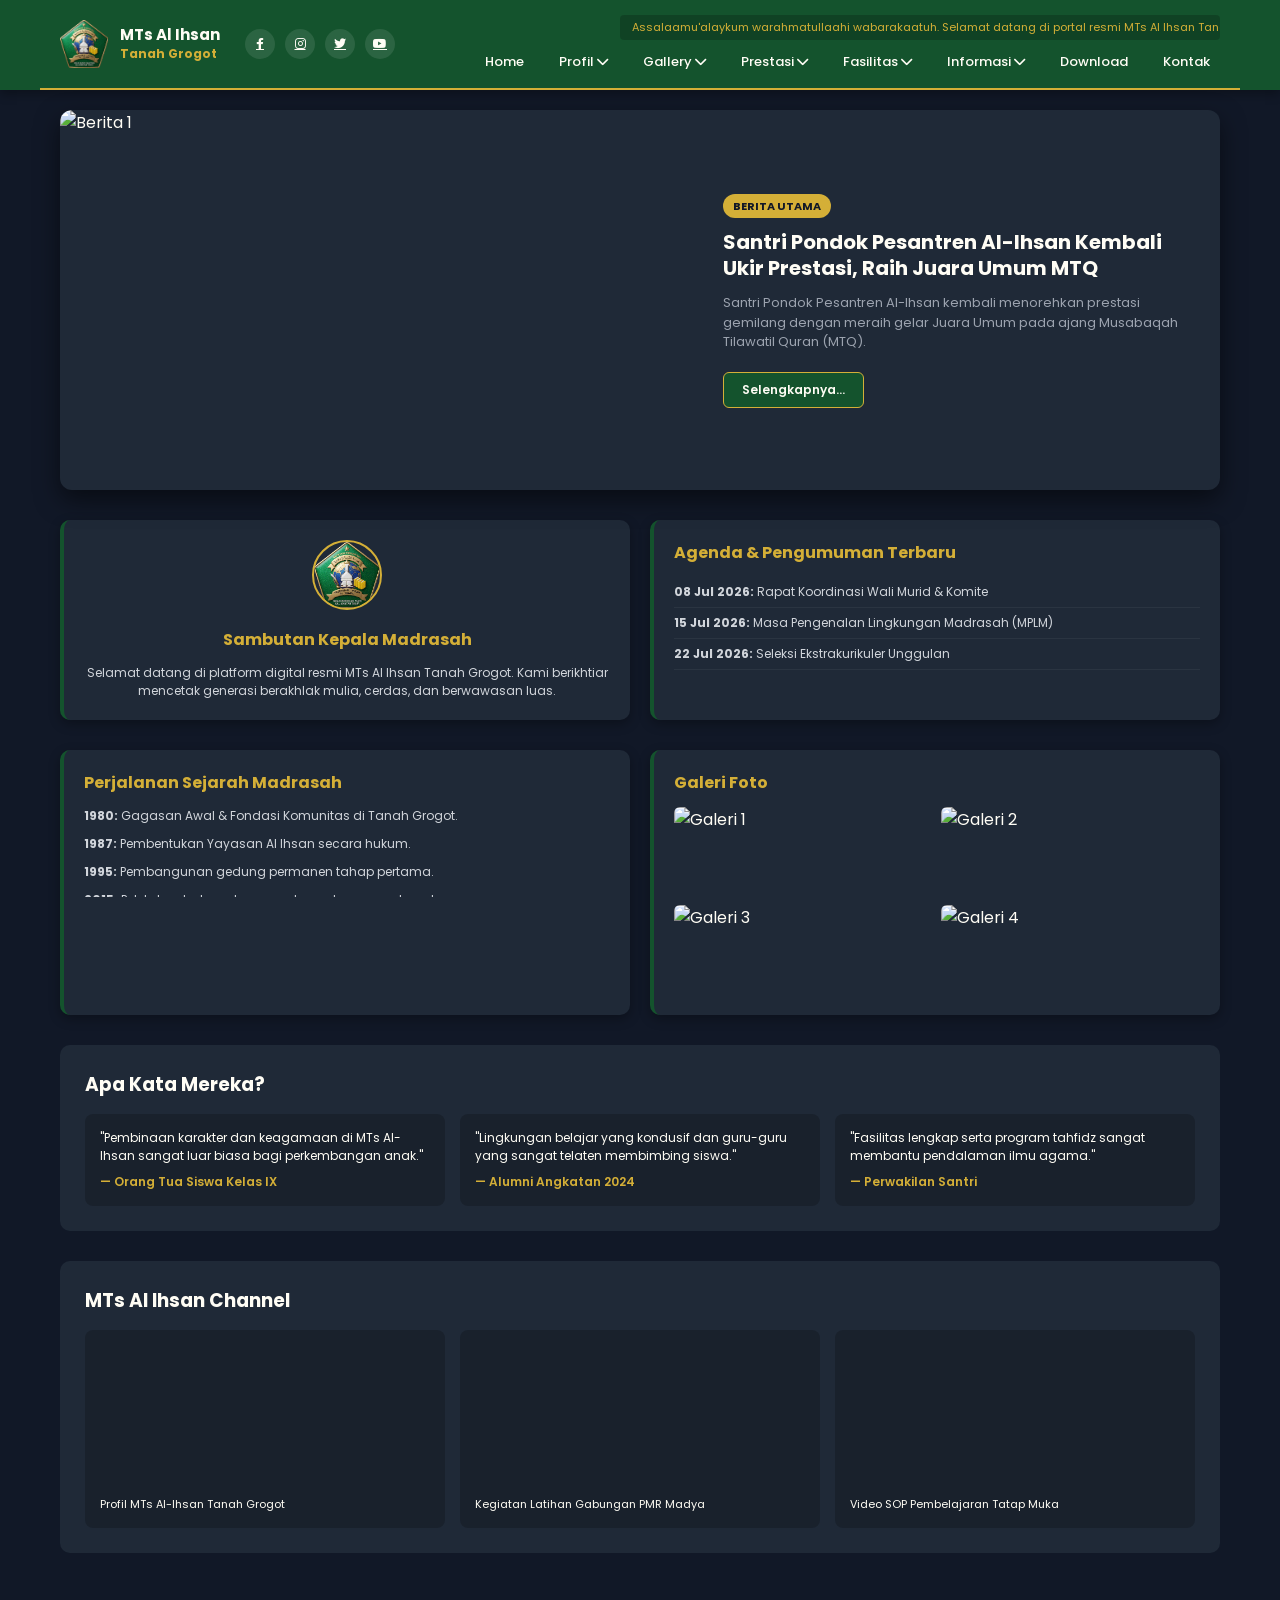
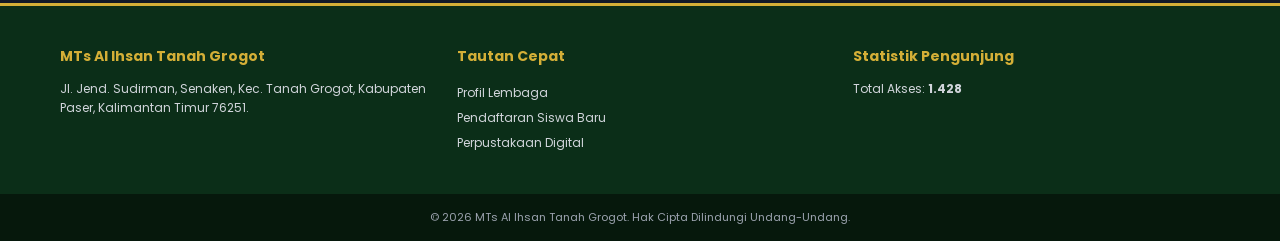
==== commit e81a68d9: "Update index.html" ====
--- a/index.html
+++ b/index.html
@@ -1,11 +1,11 @@
 <!DOCTYPE html>
 <html lang="id">
 <head>
-    <meta charset="UTF-8">
-    <meta name="viewport" content="width=device-width, initial-scale=1.0">
-    <title>Website Resmi MTs Al Ihsan Tanah Grogot</title>
-    <link rel="stylesheet" href="https://cdnjs.cloudflare.com/ajax/libs/font-awesome/6.0.0-beta3/css/all.min.css">
-    <link href="https://fonts.googleapis.com/css2?family=Poppins:wght@400;500;600;700;800&display=swap" rel="stylesheet">
+    <meta charset="UTF-8" />
+    <meta name="viewport" content="width=device-width, initial-scale=1.0"/>
+    <title>Website MTs Al Ihsan Tanah Grogot</title>
+    <link rel="stylesheet" href="https://cdnjs.cloudflare.com/ajax/libs/font-awesome/6.0.0-beta3/css/all.min.css"/>
+    <link href="https://fonts.googleapis.com/css2?family=Poppins:wght@400;500;600;700;800&display=swap" rel="stylesheet"/>
     <link rel="stylesheet" href="style.css">
 </head>
 <body>
@@ -16,7 +16,7 @@
                 <div class="logo-area">
                     <img src="logo.png" alt="Logo MTs Al Ihsan" class="logo-img">
                     <div class="logo-text">
-                        <h2>MTs Al Ihsan<br><span>Tanah Grogot</span></h2>
+                        <h2>MTs Al Ihsan<br/><span>Tanah Grogot</span></h2>
                     </div>
                 </div>
                 <div class="social-icons">
@@ -26,114 +26,134 @@
                     <a href="#"><i class="fab fa-youtube"></i></a>
                 </div>
             </div>
+            
+            <div class="menu-toggle" id="mobile-menu">
+                <span class="bar"></span>
+                <span class="bar"></span>
+                <span class="bar"></span>
+            </div>
 
             <div class="nav-right-side">
                 <div class="running-text-container">
                     <div class="running-text">
-                        <span>Assalaamu'alaykum • Selamat datang di portal resmi digital MTs Al Ihsan Tanah Grogot • Mengusung kebersahajaan yang dinamis, kami berkomitmen menghadirkan keterbukaan informasi dan layanan pendidikan bermutu</span>
-                    </div>
-                </div>
-
-                <div class="menu-toggle" id="mobile-menu">
-                    <i class="fas fa-bars"></i>
-                </div>
-
-                <ul class="nav-menu" id="navMenuWrapper">
-                    <li><a href="index.html" class="active">Home</a></li>
-                    <li class="dropdown">
-                        <a href="#">Profil <i class="fas fa-chevron-down"></i></a>
-                        <ul class="dropdown-menu">
-                            <li><a href="#">Kepala Madrasah</a></li>
-                            <li><a href="#">Tenaga Pendidik</a></li>
-                        </ul>
-                    </li>
-                    <li class="dropdown">
-                        <a href="#">Gallery <i class="fas fa-chevron-down"></i></a>
-                        <ul class="dropdown-menu">
-                            <li><a href="#">Galeri Foto Kegiatan</a></li>
-                            <li><a href="#">Gallery Video</a></li>
-                        </ul>
-                    </li>
-                    <li class="dropdown">
-                        <a href="#">Prestasi <i class="fas fa-chevron-down"></i></a>
-                        <ul class="dropdown-menu">
-                            <li><a href="#">Prestasi MTs Al Ihsan</a></li>
-                            <li><a href="#">Prestasi Guru MTs Al Ihsan</a></li>
-                        </ul>
-                    </li>
-                    <li class="dropdown">
-                        <a href="#">Fasilitas <i class="fas fa-chevron-down"></i></a>
-                        <ul class="dropdown-menu">
-                            <li><a href="#">Sarana Infrastruktur</a></li>
-                            <li><a href="#">Sarana Pembelajaran</a></li>
-                        </ul>
-                    </li>
-                    <li class="dropdown">
-                        <a href="#">Informasi <i class="fas fa-chevron-down"></i></a>
-                        <ul class="dropdown-menu">
-                            <li><a href="#">Agenda</a></li>
-                            <li><a href="#">Pengumuman</a></li>
-                            <li><a href="#">Berita Madrasah</a></li>
-                        </ul>
-                    </li>
-                    <li><a href="#">Download</a></li>
-                    <li><a href="#">Kontak</a></li>
-                </ul>
+                        <span>Assalaamu'alaykum warahmatullaahi wabarakaatuh. Selamat datang di portal resmi MTs Al Ihsan Tanah Grogot. Mengusung kebersahajaan yang dinamis, kami berkomitmen menghadirkan keterbukaan informasi dan layanan pendidikan bermutu.</span>
+                    </div>
+                </div>
+
+                <div class="nav-menu-wrapper" id="navMenuWrapper">
+                    <ul class="navbar-menu">
+                        <li><a href="index.html">Home</a></li>
+                        <li class="dropdown">
+                            <a href="#">Profil <i class="fas fa-chevron-down"></i></a>
+                            <ul class="dropdown-menu">
+                                <li><a href="#">Kepala Madrasah</a></li>
+                                <li><a href="#">Tenaga Pendidik</a></li>
+                            </ul>
+                        </li>
+                        <li class="dropdown">
+                            <a href="#">Gallery <i class="fas fa-chevron-down"></i></a>
+                            <ul class="dropdown-menu">
+                                <li><a href="#">Galeri Foto Kegiatan</a></li>
+                                <li><a href="#">Galeri Video</a></li>
+                            </ul>
+                        </li>
+                        <li class="dropdown">
+                            <a href="#">Prestasi <i class="fas fa-chevron-down"></i></a>
+                            <ul class="dropdown-menu">
+                                <li><a href="#">Prestasi MTs Al Ihsan</a></li>
+                                <li><a href="#">Prestasi Guru MTs Al Ihsan</a></li>
+                            </ul>
+                        </li>
+                        <li class="dropdown">
+                            <a href="#">Fasilitas <i class="fas fa-chevron-down"></i></a>
+                            <ul class="dropdown-menu">
+                                <li><a href="#">Sarana Infrastruktur</a></li>
+                                <li><a href="#">Sarana Pembelajaran</a></li>
+                            </ul>
+                        </li>
+                        <li class="dropdown">
+                            <a href="#">Informasi <i class="fas fa-chevron-down"></i></a>
+                            <ul class="dropdown-menu">
+                                <li><a href="#">Agenda</a></li>
+                                <li><a href="#">Pengumuman</a></li>
+                                <li><a href="#">Berita Madrasah</a></li>
+                            </ul>
+                        </li>
+                        <li><a href="#">Download</a></li>
+                        <li><a href="#">Kontak</a></li>
+                    </ul>
+                </div>
             </div>
         </div>
     </nav>
 
-    <div class="main-layout-wrapper">
-        <main class="content-area">
-            <section class="hero-slider" id="heroSlider">
+    <main class="main-content-wrapper">
+        
+        <section class="hero-section">
+            <div class="hero-slider-container">
                 <div class="slide-item active">
-                    <img src="1.jpg" alt="Hero 1">
+                    <div class="slide-image-container">
+                        <img src="1.jpg" alt="Berita 1" class="hero-img">
+                        <div class="slide-overlay-glow"></div>
+                    </div>
                     <div class="slide-caption">
-                        <h3>Memuat Informasi Madrasah...</h3>
-                        <p>Mengambil data dari basis data Google Sheets...</p>
-                        <a href="#" class="btn-readmore">Selengkapnya...</a>
-                    </div>
-                </div>
-            </section>
-        </main>
-
-        <aside class="news-preview-sidebar">
-            <h3>Berita Terbaru</h3>
-            <div id="sidebarNewsList" class="sidebar-news-list">
-                <p class="loading-text">Memuat daftar berita...</p>
-            </div>
-        </aside>
-    </div>
-
-    <section class="bottom-sections">
-        <div class="container-grid-bawah">
-            <div class="card-sambutan">
-                <div class="kepsek-img">
-                    <img src="kepsek.jpg" alt="Kepala Madrasah">
-                </div>
-                <div class="kepsek-text">
-                    <h4>Sambutan Kepala Madrasah</h4>
-                    <h5>Ustadz H. Ahmad Fauzi, S.Ag., M.Pd.</h5>
-                    <p>"Puji syukur ke hadirat Allah SWT, platform digital ini kami hadirkan sebagai sarana interaksi, informasi, dan transparansi mutu pendidikan madrasah dalam melahirkan generasi berakhlak mulia."</p>
-                </div>
-            </div>
-
-            <div class="milestone-gallery-wrapper">
-                <div class="milestone-box">
-                    <h4>Jejak Langkah (Milestone)</h4>
+                        <span class="badge-kategori">Berita Utama</span>
+                        <h1 class="hero-title">Santri Pondok Pesantren Al-Ihsan Kembali Ukir Prestasi, Raih Juara Umum MTQ</h1>
+                        <p class="hero-desc">Santri Pondok Pesantren Al-Ihsan kembali menorehkan prestasi gemilang dengan meraih gelar Juara Umum pada ajang Musabaqah Tilawatil Quran (MTQ).</p>
+                        <a href="news-mtq.html" class="btn-read-more">Selengkapnya...</a>
+                    </div>
+                </div>
+                
+                <div class="slide-item">
+                    <div class="slide-image-container">
+                        <img src="2.jpg" alt="Berita 2" class="hero-img">
+                        <div class="slide-overlay-glow"></div>
+                    </div>
+                    <div class="slide-caption">
+                        <span class="badge-kategori">Kegiatan Madrasah</span>
+                        <h1 class="hero-title">Perkuat Jiwa Nasionalisme, MTs Al-Ihsan Gelar Upacara Hari Lahir Pancasila</h1>
+                        <p class="hero-desc">Kegiatan upacara bendera berlangsung khidmat di halaman madrasah diikuti oleh seluruh siswa, guru, serta staf kependidikan.</p>
+                        <a href="#" class="btn-read-more">Selengkapnya...</a>
+                    </div>
+                </div>
+            </div>
+        </section>
+
+        <section class="middle-info-section">
+            <div class="container-grid-2">
+                <div class="card-box headmaster-card">
+                    <img src="logo.png" alt="Kepala Madrasah" class="headmaster-img">
+                    <h3>Sambutan Kepala Madrasah</h3>
+                    <p>Selamat datang di platform digital resmi MTs Al Ihsan Tanah Grogot. Kami berikhtiar mencetak generasi berakhlak mulia, cerdas, dan berwawasan luas.</p>
+                </div>
+                <div class="card-box agenda-card">
+                    <h3>Agenda & Pengumuman Terbaru</h3>
+                    <ul class="agenda-list">
+                        <li><strong>08 Jul 2026:</strong> Rapat Koordinasi Wali Murid & Komite</li>
+                        <li><strong>15 Jul 2026:</strong> Masa Pengenalan Lingkungan Madrasah (MPLM)</li>
+                        <li><strong>22 Jul 2026:</strong> Seleksi Ekstrakurikuler Unggulan</li>
+                    </ul>
+                </div>
+            </div>
+        </section>
+
+        <section class="history-gallery-section">
+            <div class="container-grid-2">
+                <div class="card-box milestone-box">
+                    <h3>Perjalanan Sejarah Madrasah</h3>
                     <div class="milestone-viewport">
                         <div class="milestone-track" id="milestoneTrack">
-                            <div class="milestone-item"><strong>1980</strong> - Gagasan awal perintisan wadah pendidikan Islam di Tanah Grogot.</div>
-                            <div class="milestone-item"><strong>1993</strong> - Peletakan batu pertama ruang kelas belajar tahap awal.</div>
-                            <div class="milestone-item"><strong>2015</strong> - Pendirian resmi Gedung Utama Madrasah Tsanawiyah Al-Ihsan.</div>
-                            <div class="milestone-item"><strong>2026</strong> - Memantapkan posisi sebagai lembaga rujukan prestasi nasional.</div>
+                            <div class="milestone-item"><strong>1980:</strong> Gagasan Awal & Fondasi Komunitas di Tanah Grogot.</div>
+                            <div class="milestone-item"><strong>1987:</strong> Pembentukan Yayasan Al Ihsan secara hukum.</div>
+                            <div class="milestone-item"><strong>1995:</strong> Pembangunan gedung permanen tahap pertama.</div>
+                            <div class="milestone-item"><strong>2015:</strong> Peletakan batu pertama gedung utama madrasah.</div>
+                            <div class="milestone-item"><strong>2026:</strong> Menjadi madrasah rujukan prestasi nasional.</div>
                         </div>
                     </div>
                 </div>
-
-                <div class="gallery-grid-box">
-                    <h4>Galeri Kegiatan</h4>
-                    <div class="mini-gallery-grid">
+                <div class="card-box gallery-box">
+                    <h3>Galeri Foto</h3>
+                    <div class="gallery-grid">
                         <img src="1.jpg" alt="Galeri 1">
                         <img src="2.jpg" alt="Galeri 2">
                         <img src="3.jpg" alt="Galeri 3">
@@ -141,70 +161,71 @@
                     </div>
                 </div>
             </div>
-        </div>
-    </section>
-
-    <section class="testi-youtube-section">
-        <div class="testi-youtube-grid">
-            <div class="testimoni-column">
-                <h4>Testimoni Warga Madrasah</h4>
-                <div class="testi-card">
-                    <p>"Pembinaan karakter dan disiplin ibadah di MTs Al-Ihsan sangat membentuk mental positif anak saya."</p>
-                    <small>— Ibu Siti Rahma (Wali Murid)</small>
-                </div>
-                <div class="testi-card">
-                    <p>"Lingkungan belajar yang kondusif dan guru yang telaten membuat siswa bersemangat meraih prestasi."</p>
-                    <small>— M. Rizky (Alumni Angkatan 2024)</small>
-                </div>
-                <div class="testi-card">
-                    <p>"Kurikulum integratif sains dan agama memberikan pondasi kuat bagi masa depan santri."</p>
-                    <small>— Ustadzah Nurul Hidayah, S.Pd.</small>
-                </div>
-            </div>
-
-            <div class="youtube-column">
-                <h4>MTs Al Ihsan Channel</h4>
-                <div class="youtube-triple-wrapper">
-                    <div class="yt-item">
-                        <iframe src="https://www.youtube.com/embed/JT0IigsUU_0" title="Profil Madrasah" allowfullscreen></iframe>
+        </section>
+
+        <section class="testimonials-section">
+            <div class="container-max">
+                <h3>Apa Kata Mereka?</h3>
+                <div class="testimonials-grid-3">
+                    <div class="testimonial-card">
+                        <p>"Pembinaan karakter dan keagamaan di MTs Al-Ihsan sangat luar biasa bagi perkembangan anak."</p>
+                        <span>— Orang Tua Siswa Kelas IX</span>
+                    </div>
+                    <div class="testimonial-card">
+                        <p>"Lingkungan belajar yang kondusif dan guru-guru yang sangat telaten membimbing siswa."</p>
+                        <span>— Alumni Angkatan 2024</span>
+                    </div>
+                    <div class="testimonial-card">
+                        <p>"Fasilitas lengkap serta program tahfidz sangat membantu pendalaman ilmu agama."</p>
+                        <span>— Perwakilan Santri</span>
+                    </div>
+                </div>
+            </div>
+        </section>
+
+        <section class="youtube-section">
+            <div class="container-max">
+                <h3>MTs Al Ihsan Channel</h3>
+                <div class="youtube-grid-3">
+                    <div class="youtube-item">
+                        <iframe src="https://www.youtube.com/embed/JT0IigsUU_0" title="Profil MTs Al-Ihsan" allowfullscreen></iframe>
                         <p>Profil MTs Al-Ihsan Tanah Grogot</p>
                     </div>
-                    <div class="yt-item">
+                    <div class="youtube-item">
                         <iframe src="https://www.youtube.com/embed/P1K-mRsX484" title="Kegiatan PMR" allowfullscreen></iframe>
-                        <p>Latihan Gabungan PMR Madya</p>
-                    </div>
-                    <div class="yt-item">
-                        <iframe src="https://www.youtube.com/embed/JT0IigsUU_0" title="SOP Tatap Muka" allowfullscreen></iframe>
-                        <p>SOP Pembelajaran Tatap Muka</p>
-                    </div>
-                </div>
-            </div>
-        </div>
-    </section>
-
-    <footer class="footer-baku">
-        <div class="footer-content">
-            <div class="footer-col">
-                <h4>MTs Al Ihsan Tanah Grogot</h4>
-                <p>Jl. Jend. Sudirman No. 45, Senaken, Tanah Grogot, Kabupaten Paser, Kalimantan Timur 76251.</p>
-            </div>
-            <div class="footer-col">
-                <h4>Tautan Cepat</h4>
-                <ul>
-                    <li><a href="#">Profil Madrasah</a></li>
-                    <li><a href="#">Agenda Kegiatan</a></li>
-                    <li><a href="#">Pendaftaran Siswa Baru</a></li>
-                </ul>
-            </div>
-            <div class="footer-col">
-                <h4>Statistik Pengunjung</h4>
-                <p class="visitor-display">Total Akses: <strong id="visitor-digits">2.148</strong></p>
-            </div>
-        </div>
-        <div class="footer-bottom">
-            <p>&copy; 2026 MTs Al Ihsan Tanah Grogot. Hak Cipta Dilindungi Undang-Undang.</p>
-        </div>
-    </footer>
+                        <p>Kegiatan Latihan Gabungan PMR Madya</p>
+                    </div>
+                    <div class="youtube-item">
+                        <iframe src="https://www.youtube.com/embed/JT0IigsUU_0" title="SOP Pembelajaran" allowfullscreen></iframe>
+                        <p>Video SOP Pembelajaran Tatap Muka</p>
+                    </div>
+                </div>
+            </div>
+        </main>
+
+        <footer class="footer-baku">
+            <div class="footer-content">
+                <div class="footer-col">
+                    <h4>MTs Al Ihsan Tanah Grogot</h4>
+                    <p>Jl. Jend. Sudirman, Senaken, Kec. Tanah Grogot, Kabupaten Paser, Kalimantan Timur 76251.</p>
+                </div>
+                <div class="footer-col">
+                    <h4>Tautan Cepat</h4>
+                    <ul>
+                        <li><a href="#">Profil Lembaga</a></li>
+                        <li><a href="#">Pendaftaran Siswa Baru</a></li>
+                        <li><a href="#">Perpustakaan Digital</a></li>
+                    </ul>
+                </div>
+                <div class="footer-col">
+                    <h4>Statistik Pengunjung</h4>
+                    <p class="visitor-display">Total Akses: <strong id="visitor-digits">1.428</strong></p>
+                </div>
+            </div>
+            <div class="footer-bottom">
+                <p>&copy; 2026 MTs Al Ihsan Tanah Grogot. Hak Cipta Dilindungi Undang-Undang.</p>
+            </div>
+        </footer>
 
     <script>
         // Toggle Mobile Menu
@@ -214,96 +235,23 @@
             navWrapper.classList.toggle('active');
         });
 
+        // Hero Slider Otomatis
+        let currentSlide = 0;
+        const slides = document.querySelectorAll('.slide-item');
+        setInterval(() => {
+            slides[currentSlide].classList.remove('active');
+            currentSlide = (currentSlide + 1) % slides.length;
+            slides[currentSlide].classList.add('active');
+        }, 4000);
+
         // Milestone Vertikal Sejarah Otomatis
         const track = document.getElementById('milestoneTrack');
         let currentScroll = 0;
         setInterval(() => {
             currentScroll++;
             if (currentScroll >= 4) currentScroll = 0;
-            if (track) {
-                track.style.transform = `translateY(-${currentScroll * 55}px)`;
-            }
+            track.style.transform = `translateY(-${currentScroll * 45}px)`;
         }, 3500);
-
-        // Fetch & Parse Google Sheets CSV dengan penanganan aman baris kosong
-        const SHEET_CSV_URL = "https://docs.google.com/spreadsheets/d/e/2PACX-1vTm3SA0KKI1AVK0d2wVBtfyP-_nGxy7p1BhCwrhYzELYMpvPN2LzZ7NGX4ONJMgJEzVzRvXdSO5htJg/pub?gid=1347165815&single=true&output=csv";
-
-        function parseCSV(text) {
-            let lines = text.split("\n");
-            let result = [];
-            for (let i = 1; i < lines.length; i++) {
-                let lineStr = lines[i].trim();
-                if (!lineStr) continue;
-                let row = lineStr.split(/,(?=(?:(?:[^"]*"){2})*[^"]*$)/);
-                result.push(row.map(val => val.replace(/^"|"$/g, '').trim()));
-            }
-            return result;
-        }
-
-        fetch(SHEET_CSV_URL)
-            .then(res => {
-                if (!res.ok) throw new Error('Respon jaringan gagal');
-                return res.text();
-            })
-            .then(data => {
-                const rows = parseCSV(data);
-                if (rows.length > 0) {
-                    const heroSlider = document.getElementById('heroSlider');
-                    let heroHTML = '';
-                    let sidebarHTML = '';
-
-                    rows.forEach((row, index) => {
-                        let judul = row[1] || 'Informasi Madrasah';
-                        let tgl = row[2] || '';
-                        let pemosting = row[3] || 'Admin';
-                        let ringkasan = row[4] || '';
-                        let gambar = row[6] && row[6].length > 0 ? row[6] : '1.jpg';
-
-                        if(index < 5) {
-                            heroHTML += `
-                                <div class="slide-item ${index === 0 ? 'active' : ''}">
-                                    <img src="${gambar}" alt="${judul}">
-                                    <div class="slide-caption">
-                                        <span class="badge-tgl">${tgl} | Oleh: ${pemosting}</span>
-                                        <h3>${judul}</h3>
-                                        <p>${ringkasan}</p>
-                                        <a href="#" class="btn-readmore">Selengkapnya...</a>
-                                    </div>
-                                </div>
-                            `;
-                        }
-
-                        sidebarHTML += `
-                            <div class="sidebar-news-item">
-                                <span class="news-date">${tgl}</span>
-                                <h4>${judul}</h4>
-                                <p>${ringkasan}</p>
-                            </div>
-                        `;
-                    });
-
-                    if (heroSlider) heroSlider.innerHTML = heroHTML;
-                    const sidebarList = document.getElementById('sidebarNewsList');
-                    if (sidebarList) sidebarList.innerHTML = sidebarHTML;
-
-                    let currentSlide = 0;
-                    const slides = document.querySelectorAll('.hero-slider .slide-item');
-                    if(slides.length > 1) {
-                        setInterval(() => {
-                            slides[currentSlide].classList.remove('active');
-                            currentSlide = (currentSlide + 1) % slides.length;
-                            slides[currentSlide].classList.add('active');
-                        }, 4500);
-                    }
-                }
-            })
-            .catch(err => {
-                console.error("Gagal memuat data Google Sheets:", err);
-                const sidebarList = document.getElementById('sidebarNewsList');
-                if (sidebarList) {
-                    sidebarList.innerHTML = `<p class="loading-text" style="color: #ef4444; font-size:10px;">Gagal memuat data. Periksa koneksi atau format publish Sheet.</p>`;
-                }
-            });
     </script>
 </body>
 </html>
--- a/style.css
+++ b/style.css
@@ -0,0 +1,475 @@
+/* ========== RESET DASAR & PALET WARNA ========== */
+* {
+    margin: 0;
+    padding: 0;
+    box-sizing: border-box;
+    font-family: 'Poppins', sans-serif;
+}
+
+body {
+    background-color: #111827;
+    color: #FFFDF5;
+    overflow-x: hidden;
+}
+
+img {
+    max-width: 100%;
+    height: auto;
+}
+
+/* ========== NAVBAR / HEADER ATAS ========== */
+.navbar {
+    background-color: #14532D;
+    width: 100%;
+    position: relative;
+    z-index: 1000;
+    box-shadow: 0 4px 10px rgba(0,0,0,0.3);
+}
+
+.navbar-top {
+    max-width: 1200px;
+    margin: 0 auto;
+    display: flex;
+    justify-content: space-between;
+    align-items: center;
+    padding: 15px 20px;
+    border-bottom: 2px solid #D4AF37;
+    width: 100%;
+}
+
+.navbar-left {
+    display: flex;
+    align-items: center;
+    gap: 25px;
+}
+
+.logo-area {
+    display: flex;
+    align-items: center;
+    gap: 12px;
+}
+
+.logo-img {
+    width: 48px;
+    height: 48px;
+}
+
+.logo-text h2 {
+    font-size: 15px;
+    line-height: 1.2;
+    color: #FFFDF5;
+    font-weight: 700;
+}
+
+.logo-text span {
+    color: #D4AF37;
+    font-size: 12px;
+}
+
+.social-icons {
+    display: flex;
+    gap: 10px;
+}
+
+.social-icons a {
+    color: #FFFDF5;
+    background: rgba(255,255,255,0.1);
+    width: 30px;
+    height: 30px;
+    border-radius: 50%;
+    display: flex;
+    align-items: center;
+    justify-content: center;
+    font-size: 12px;
+    transition: 0.3s;
+}
+
+.social-icons a:hover {
+    background: #D4AF37;
+    color: #111827;
+}
+
+.nav-right-side {
+    display: flex;
+    flex-direction: column;
+    align-items: flex-end;
+    gap: 8px;
+}
+
+.running-text-container {
+    max-width: 600px;
+    overflow: hidden;
+    white-space: nowrap;
+    background: rgba(0,0,0,0.2);
+    padding: 4px 12px;
+    border-radius: 4px;
+    font-size: 11px;
+    color: #D4AF37;
+}
+
+.running-text span {
+    display: inline-block;
+    animation: marquee 25s linear infinite;
+}
+
+@keyframes marquee {
+    0% { transform: translateX(100%); }
+    100% { transform: translateX(-100%); }
+}
+
+.navbar-menu {
+    display: flex;
+    list-style: none;
+    gap: 15px;
+}
+
+.navbar-menu > li > a {
+    color: #FFFDF5;
+    text-decoration: none;
+    font-size: 13px;
+    font-weight: 500;
+    padding: 6px 10px;
+    border-radius: 4px;
+    transition: 0.3s;
+}
+
+.navbar-menu > li > a:hover {
+    color: #D4AF37;
+}
+
+.dropdown {
+    position: relative;
+}
+
+.dropdown-menu {
+    position: absolute;
+    top: 100%;
+    left: 0;
+    background-color: #14532D;
+    list-style: none;
+    min-width: 180px;
+    box-shadow: 0 8px 16px rgba(0,0,0,0.4);
+    display: none;
+    border-top: 2px solid #D4AF37;
+    border-radius: 0 0 6px 6px;
+}
+
+.dropdown:hover .dropdown-menu {
+    display: block;
+}
+
+.dropdown-menu li a {
+    color: #FFFDF5;
+    padding: 10px 15px;
+    text-decoration: none;
+    display: block;
+    font-size: 12px;
+    border-bottom: 1px solid rgba(255,255,255,0.05);
+}
+
+.dropdown-menu li a:hover {
+    background-color: rgba(212,175,55,0.2);
+    color: #D4AF37;
+}
+
+.menu-toggle {
+    display: none;
+    cursor: pointer;
+}
+
+.menu-toggle .bar {
+    display: block;
+    width: 25px;
+    height: 3px;
+    margin: 5px auto;
+    background-color: #FFFDF5;
+    transition: 0.3s;
+}
+
+/* ========== HERO SECTION ========== */
+.hero-section {
+    max-width: 1200px;
+    margin: 20px auto;
+    padding: 0 20px;
+}
+
+.hero-slider-container {
+    position: relative;
+    background: #1f2937;
+    border-radius: 12px;
+    overflow: hidden;
+    box-shadow: 0 10px 25px rgba(0,0,0,0.5);
+}
+
+.slide-item {
+    display: none;
+    grid-template-columns: 1.2fr 1fr;
+    align-items: center;
+}
+
+.slide-item.active {
+    display: grid;
+}
+
+.slide-image-container {
+    height: 380px;
+    position: relative;
+    overflow: hidden;
+}
+
+.hero-img {
+    width: 100%;
+    height: 100%;
+    object-fit: cover;
+}
+
+.slide-caption {
+    padding: 30px;
+}
+
+.badge-kategori {
+    background-color: #D4AF37;
+    color: #111827;
+    font-size: 11px;
+    font-weight: 700;
+    padding: 4px 10px;
+    border-radius: 20px;
+    text-transform: uppercase;
+}
+
+.hero-title {
+    font-size: 20px;
+    font-weight: 700;
+    color: #FFFDF5;
+    margin: 12px 0;
+    line-height: 1.3;
+}
+
+.hero-desc {
+    font-size: 13px;
+    color: #9ca3af;
+    margin-bottom: 20px;
+    line-height: 1.5;
+}
+
+.btn-read-more {
+    display: inline-block;
+    background-color: #14532D;
+    color: #FFFDF5;
+    text-decoration: none;
+    padding: 8px 18px;
+    border-radius: 6px;
+    font-size: 12px;
+    font-weight: 600;
+    border: 1px solid #D4AF37;
+    transition: 0.3s;
+}
+
+.btn-read-more:hover {
+    background-color: #D4AF37;
+    color: #111827;
+}
+
+/* ========== KOMPONEN BAGIAN BAWAH ========== */
+.middle-info-section, .history-gallery-section, .testimonials-section, .youtube-section {
+    max-width: 1200px;
+    margin: 30px auto;
+    padding: 0 20px;
+}
+
+.container-grid-2 {
+    display: grid;
+    grid-template-columns: 1fr 1fr;
+    gap: 20px;
+}
+
+.card-box {
+    background-color: #1f2937;
+    border-radius: 10px;
+    padding: 20px;
+    box-shadow: 0 4px 12px rgba(0,0,0,0.3);
+    border-left: 4px solid #14532D;
+}
+
+.card-box h3 {
+    font-size: 16px;
+    color: #D4AF37;
+    margin-bottom: 12px;
+}
+
+.headmaster-card {
+    text-align: center;
+}
+
+.headmaster-img {
+    width: 70px;
+    height: 70px;
+    border-radius: 50%;
+    margin-bottom: 10px;
+    border: 2px solid #D4AF37;
+}
+
+.headmaster-card p, .agenda-list, .milestone-item {
+    font-size: 12px;
+    color: #d1d5db;
+    line-height: 1.5;
+}
+
+.agenda-list {
+    list-style: none;
+}
+
+.agenda-list li {
+    padding: 6px 0;
+    border-bottom: 1px solid rgba(255,255,255,0.05);
+}
+
+.milestone-viewport {
+    height: 90px;
+    overflow: hidden;
+    position: relative;
+}
+
+.milestone-track {
+    display: flex;
+    flex-direction: column;
+    gap: 10px;
+    transition: transform 0.5s ease-in-out;
+}
+
+.gallery-grid {
+    display: grid;
+    grid-template-columns: repeat(2, 1fr);
+    gap: 8px;
+}
+
+.gallery-grid img {
+    height: 90px;
+    width: 100%;
+    object-fit: cover;
+    border-radius: 6px;
+}
+
+.container-max {
+    background-color: #1f2937;
+    border-radius: 10px;
+    padding: 25px;
+}
+
+.testimonials-grid-3, .youtube-grid-3 {
+    display: grid;
+    grid-template-columns: repeat(3, 1fr);
+    gap: 15px;
+    margin-top: 15px;
+}
+
+.testimonial-card, .youtube-item {
+    background: rgba(0,0,0,0.2);
+    padding: 15px;
+    border-radius: 8px;
+    font-size: 12px;
+}
+
+.testimonial-card span {
+    display: block;
+    margin-top: 8px;
+    color: #D4AF37;
+    font-weight: 600;
+}
+
+.youtube-item iframe {
+    width: 100%;
+    height: 140px;
+    border-radius: 6px;
+    border: none;
+}
+
+.youtube-item p {
+    font-size: 11px;
+    margin-top: 6px;
+    color: #FFFDF5;
+}
+
+/* ========== FOOTER ========== */
+.footer-baku {
+    background-color: #0b2e18;
+    color: #FFFDF5;
+    margin-top: 50px;
+    border-top: 3px solid #D4AF37;
+}
+
+.footer-content {
+    max-width: 1200px;
+    margin: 0 auto;
+    display: grid;
+    grid-template-columns: repeat(3, 1fr);
+    gap: 30px;
+    padding: 40px 20px;
+}
+
+.footer-col h4 {
+    color: #D4AF37;
+    font-size: 14px;
+    margin-bottom: 12px;
+}
+
+.footer-col p, .footer-col ul li a {
+    font-size: 12px;
+    color: #d1d5db;
+    text-decoration: none;
+    line-height: 1.6;
+}
+
+.footer-col ul {
+    list-style: none;
+}
+
+.footer-col ul li a:hover {
+    color: #D4AF37;
+}
+
+.footer-bottom {
+    background: #06180c;
+    text-align: center;
+    padding: 15px;
+    font-size: 11px;
+    color: #9ca3af;
+}
+
+/* ========== RESPONSIVE MOBILE ========== */
+@media(max-width: 768px) {
+    .navbar-top {
+        flex-direction: column;
+        align-items: flex-start;
+        gap: 15px;
+    }
+    .nav-right-side {
+        width: 100%;
+        align-items: stretch;
+    }
+    .menu-toggle {
+        display: block;
+        position: absolute;
+        top: 20px;
+        right: 20px;
+    }
+    .nav-menu-wrapper {
+        display: none;
+        width: 100%;
+    }
+    .nav-menu-wrapper.active {
+        display: block;
+    }
+    .navbar-menu {
+        flex-direction: column;
+        width: 100%;
+        padding: 10px 0;
+    }
+    .slide-item.active {
+        grid-template-columns: 1fr;
+    }
+    .container-grid-2, .testimonials-grid-3, .youtube-grid-3, .footer-content {
+        grid-template-columns: 1fr;
+    }
+}
+style.css
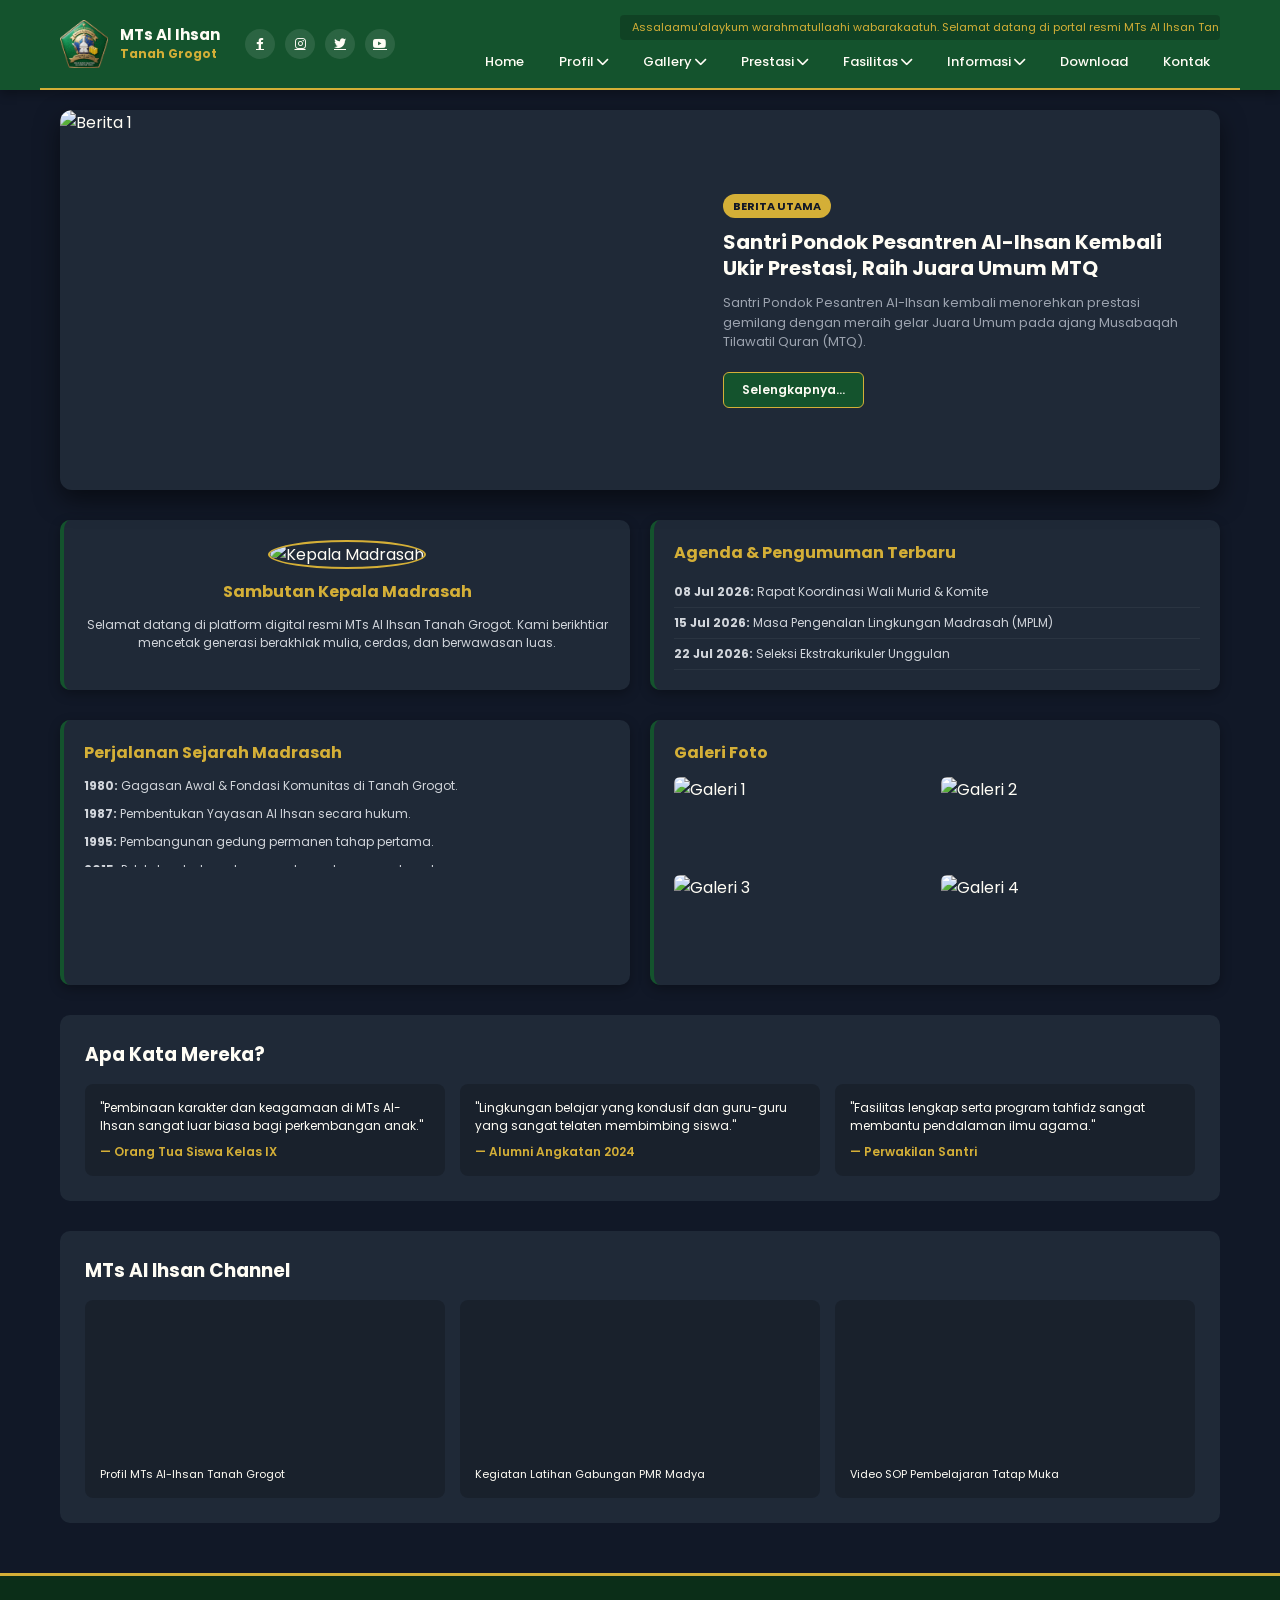
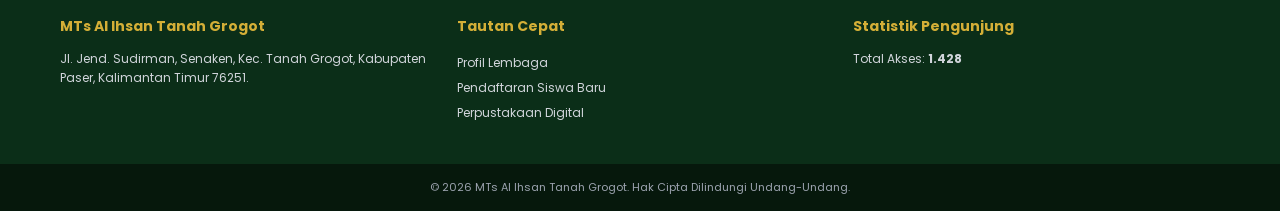
==== commit 6826c9da: "Update index.html" ====
--- a/index.html
+++ b/index.html
@@ -122,7 +122,7 @@
         <section class="middle-info-section">
             <div class="container-grid-2">
                 <div class="card-box headmaster-card">
-                    <img src="logo.png" alt="Kepala Madrasah" class="headmaster-img">
+                    <img src="kepala-madrasah.img" alt="Kepala Madrasah" class="headmaster-img">
                     <h3>Sambutan Kepala Madrasah</h3>
                     <p>Selamat datang di platform digital resmi MTs Al Ihsan Tanah Grogot. Kami berikhtiar mencetak generasi berakhlak mulia, cerdas, dan berwawasan luas.</p>
                 </div>
--- a/style.css
+++ b/style.css
@@ -472,4 +472,3 @@
         grid-template-columns: 1fr;
     }
 }
-style.css
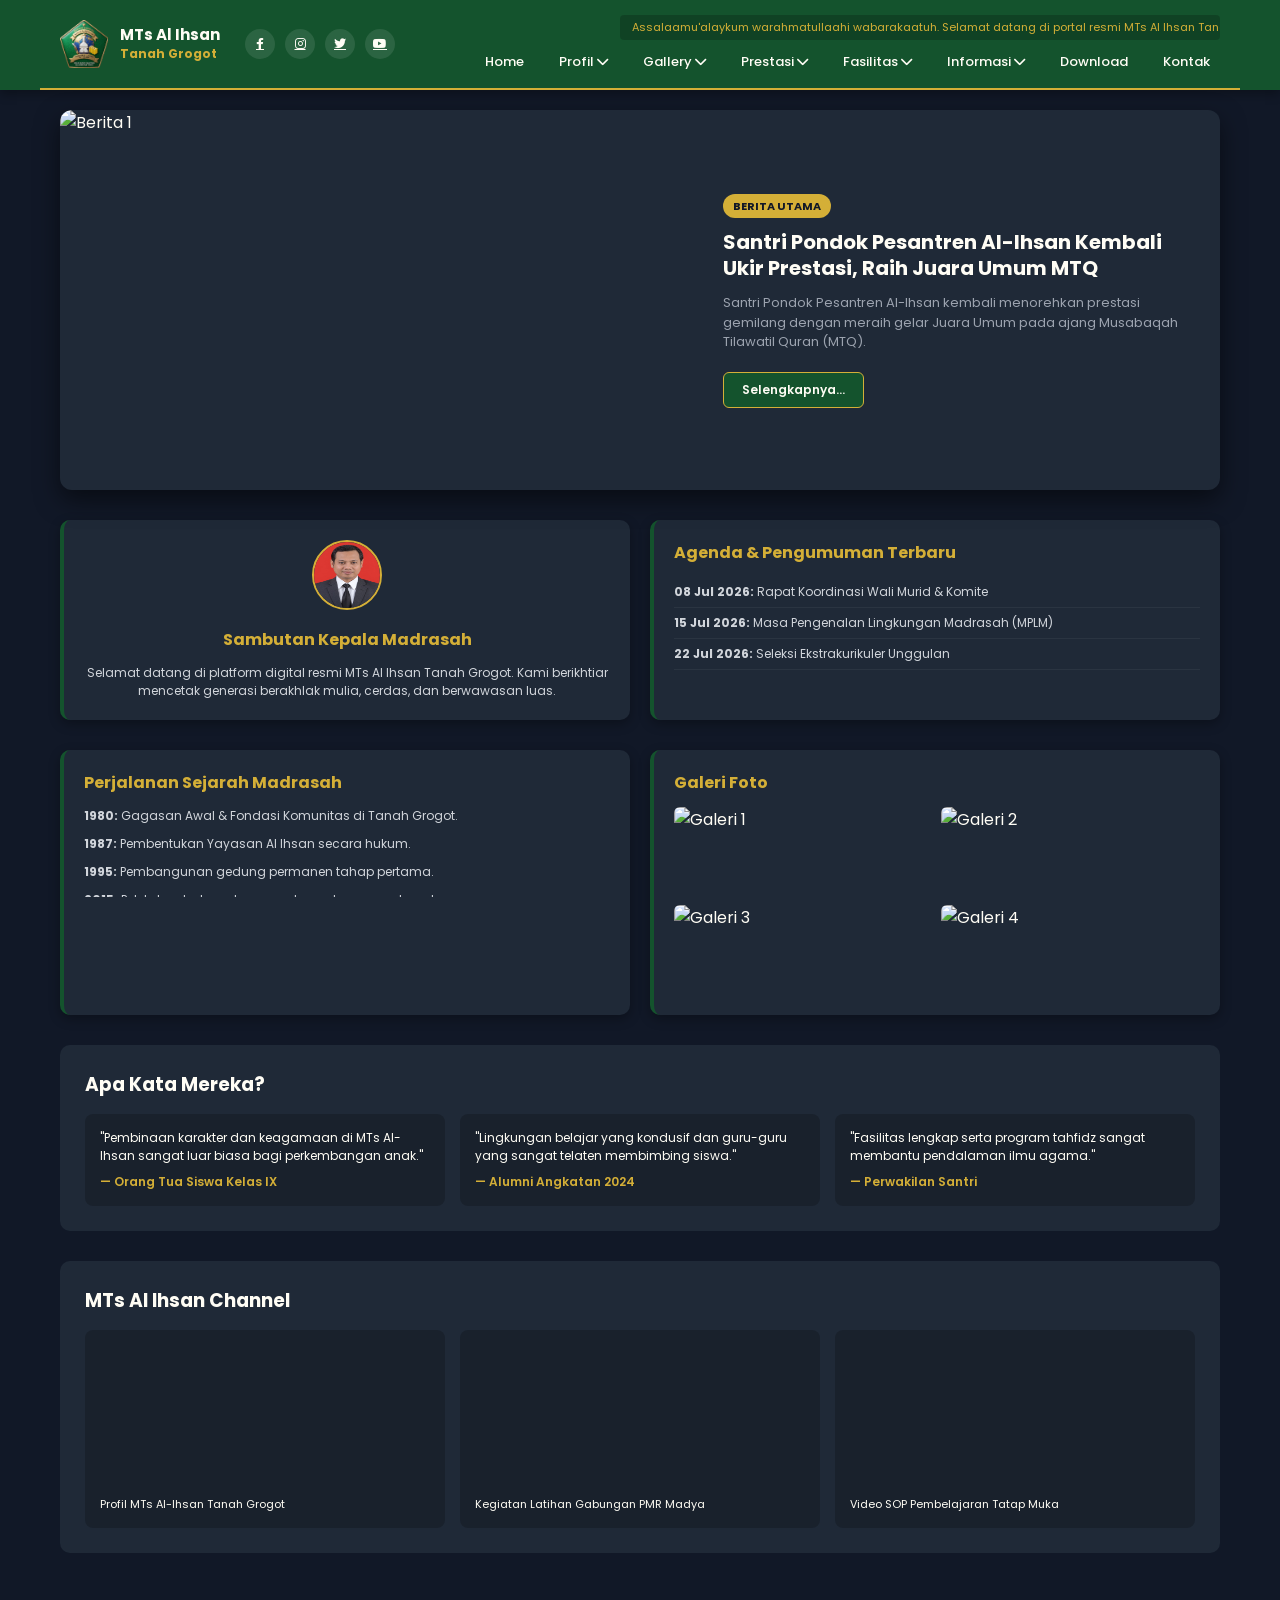
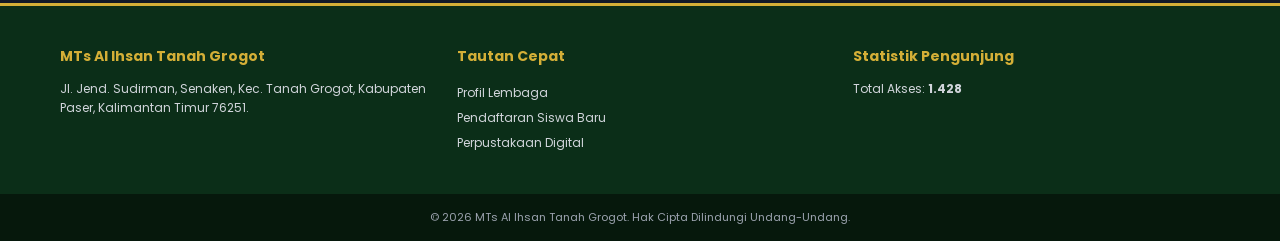
==== commit 84b7941f: "Update index.html" ====
--- a/index.html
+++ b/index.html
@@ -122,7 +122,7 @@
         <section class="middle-info-section">
             <div class="container-grid-2">
                 <div class="card-box headmaster-card">
-                    <img src="kepala-madrasah.img" alt="Kepala Madrasah" class="headmaster-img">
+                    <img src="kepala-madrasah.jpg" alt="Kepala Madrasah" class="headmaster-img">
                     <h3>Sambutan Kepala Madrasah</h3>
                     <p>Selamat datang di platform digital resmi MTs Al Ihsan Tanah Grogot. Kami berikhtiar mencetak generasi berakhlak mulia, cerdas, dan berwawasan luas.</p>
                 </div>
